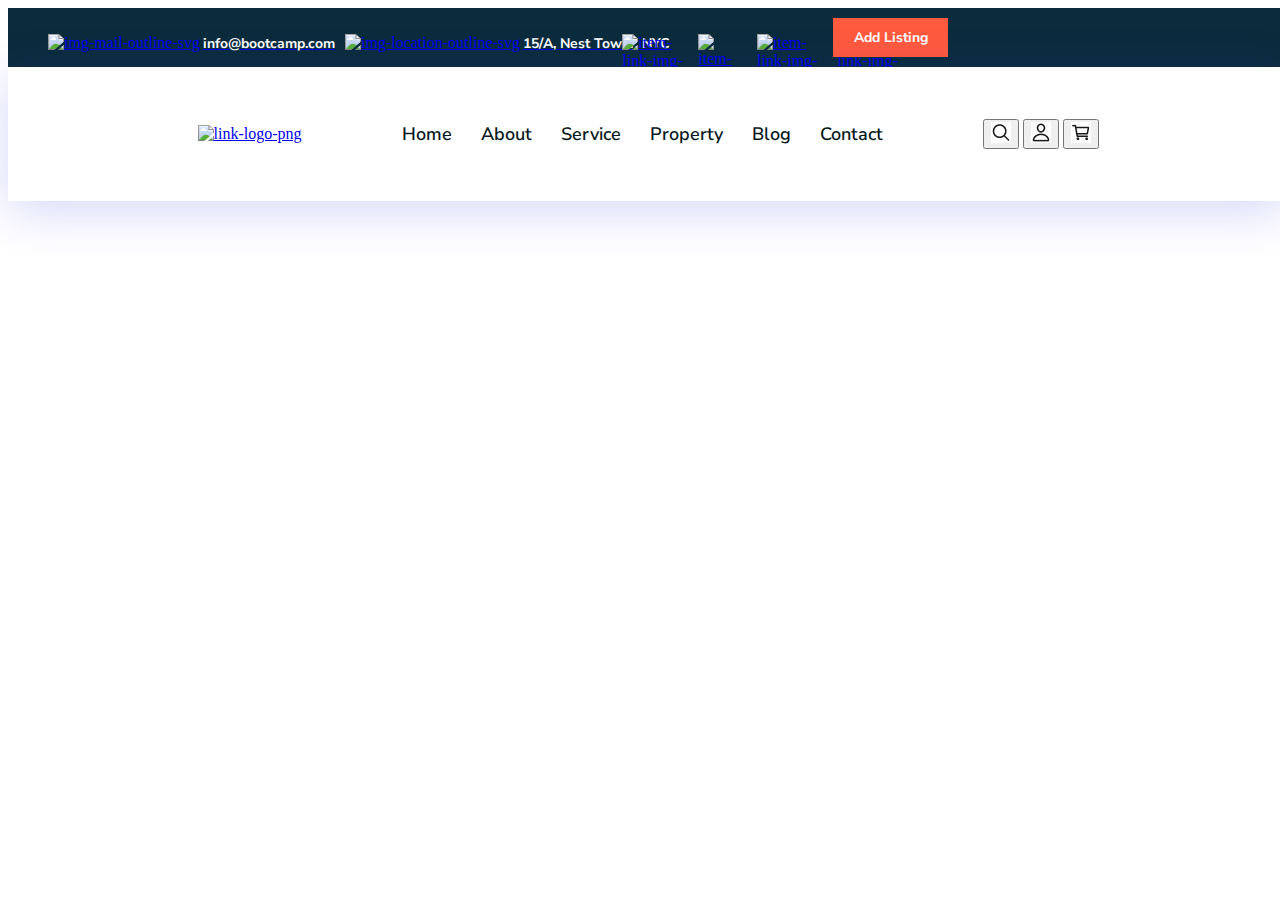
==== day 17/index.html @ aa04744b "day 17" ====
<!DOCTYPE html>
<html lang="en">
<head>
    <meta charset="UTF-8">
    <meta name="viewport" content="width=device-width, initial-scale=1.0">
    <title>Bootcamp - Find your dream house</title>
    <link rel="stylesheet" href="https://cdnjs.cloudflare.com/ajax/libs/normalize/8.0.1/normalize.min.css" integrity="sha512-NhSC1YmyruXifcj/KFRWoC561YpHpc5Jtzgvbuzx5VozKpWvQ+4nXhPdFgmx8xqexRcpAglTj9sIBWINXa8x5w==" crossorigin="anonymous" referrerpolicy="no-referrer" />
    <link rel="preconnect" href="https://fonts.googleapis.com">
    <link rel="preconnect" href="https://fonts.gstatic.com" crossorigin>
    <link href="https://fonts.googleapis.com/css2?family=Nunito+Sans&family=Poppins&display=swap" rel="stylesheet">
    <link rel="stylesheet" href="public/styles/styles.css">
</head>
<body>
    <header class="header">
        <!-- <div class="overlay" data-overlay></div> -->
        <div class="header-top">
            <div class="container">
                <ul class="header-top-list">
                    <li>
                        <a href="mailto:info@bootcamp.com" class="header-top-link">
                            <img src="/public/images/header/img-mail-outline-svg.jpg" alt="img-mail-outline-svg">
                            <span>info@bootcamp.com</span>
                        </a>
                    </li>
                    <li>
                        <a href="#" class="header-top-link">
                            <img src="/public/images/header/img-location-outline-svg.jpg" alt="img-location-outline-svg">
                            <address>15/A, Nest Tower, NYC</address>
                        </a>
                    </li>
                </ul>
                <div class="wrapper">
                    <ul class="header-top-social-list">
                        <li><a href="#"><img src="/public/images/item-link-img-logo-facebook-svg.jpg" alt="item-link-img-logo-facebook-svg"></a></li>
                        <li><a href="#"><img src="/public/images/item-link-img-logo-twitter-svg.jpg" alt="item-link-img-logo-twitter-svg"></a></li>
                        <li><a href="#"><img src="/public/images/header/item-link-img-logo-instagram-svg.jpg" alt="item-link-img-logo-instagram-svg"></a></li>
                        <li><a href="#"><img src="/public/images/header/item-link-img-logo-pinterest-svg.jpg" alt="item-link-img-logo-pinterest-svg"></a></li>
                    </ul>
                    <button class="header-top-btn">Add Listing</button>
                </div>
            </div>
            
        </div>

        <div class="header-bottom">
            <div class="container">
              <a href="#" class="logo">
                <img src="/public/images/header/link-logo-png.png" alt="link-logo-png">
              </a>

              <nav class="navbar" data-navbar="">
      
                <!-- <div class="navbar-top">
      
                  <a href="#" class="logo">
                    <img src="./assets/images/logo.png" alt="Bootcamp logo">
                  </a>
      
                  <button class="nav-close-btn" data-nav-close-btn="" aria-label="Close Menu">
                    <ion-icon name="close-outline" role="img" class="md hydrated" aria-label="close outline"></ion-icon>
                  </button>
      
                </div> -->
      
                <div class="navbar-bottom">
                  <ul class="navbar-list">
      
                    <li>
                      <a href="#home" class="navbar-link" data-nav-link="">Home</a>
                    </li>
      
                    <li>
                      <a href="#about" class="navbar-link" data-nav-link="">About</a>
                    </li>
      
                    <li>
                      <a href="#service" class="navbar-link" data-nav-link="">Service</a>
                    </li>
      
                    <li>
                      <a href="#property" class="navbar-link" data-nav-link="">Property</a>
                    </li>
      
                    <li>
                      <a href="#blog" class="navbar-link" data-nav-link="">Blog</a>
                    </li>
      
                    <li>
                      <a href="#contact" class="navbar-link" data-nav-link="">Contact</a>
                    </li>
      
                  </ul>
                </div>
      
              </nav>
      
              <div class="header-bottom-actions">
      
                <button class="header-bottom-actions-btn" aria-label="Search">
                  <img src="public/images/header/img-search-outline-svg.jpg" alt="img-search-outline-svg">
                  <!-- <span>Search</span> -->
                </button>
      
                <button class="header-bottom-actions-btn" aria-label="Profile">
                  <img src="public/images/header/img-person-outline-svg.jpg" alt="img-person-outline-svg">
                  <!-- <span>Profile</span> -->
                </button>
      
                <button class="header-bottom-actions-btn" aria-label="Cart">
                    <img src="public/images/header/img-cart-outline-svg.jpg" alt="img-cart-outline-svg">
                    <!-- <span>Cart</span> -->
                </button>
      
                <!-- <button class="header-bottom-actions-btn" data-nav-open-btn="" aria-label="Open Menu">
                  <span>Menu</span>
                </button> -->
      
              </div>
            </div>
          </div>
    </header>
</body>
</html>
---- day 17/public/styles/styles.css ----
/* ---------------- Header ---------------- */
body {
  width: 100vw;
}

.header {
  display: flex;
  flex-direction: column;
  padding-bottom: 114px;
}

.header-top {
  background: #0B2C3C;
  display: flex;
  height: 49px;
  width: 100%;
  padding: 5px 0px;
  align-items: center;
}
.header-top .container {
  height: 39px;
  display: flex;
}

.header-top-list {
  display: flex;
  list-style: none;
  gap: 10px;
}
.header-top-list .header-top-link {
  display: flex;
  gap: 3px;
}
.header-top-list .header-top-link .img {
  width: 15px;
  height: 15px;
}
.header-top-list .header-top-link span, .header-top-list .header-top-link address {
  display: block;
  width: -moz-fit-content;
  width: fit-content;
  height: 19px;
  font-family: "Nunito Sans";
  font-style: normal;
  line-height: normal;
  font-size: 14px;
  color: #FFF;
  font-weight: 700;
}

.wrapper {
  display: flex;
  gap: 23px;
}
.wrapper .header-top-social-list {
  display: flex;
  list-style: none;
  width: 100px;
  height: 16px;
  justify-content: center;
  align-items: flex-start;
  gap: 12px;
}
.wrapper button {
  display: flex;
  width: 114.72px;
  height: 39px;
  padding: 10px 19px 10px 20px;
  justify-content: center;
  align-items: center;
  background: #FF5A3D;
  border: none;
  font-family: "Nunito Sans";
  font-style: normal;
  line-height: normal;
  font-size: 14px;
  color: #FFF;
  font-weight: 700;
}

.header-bottom {
  display: flex;
  height: 94px;
  padding: 20px 0px;
  justify-content: center;
  align-items: center;
  background: #FFF;
  box-shadow: 0px 10px 50px 0px rgba(46, 54, 220, 0.2);
}

.header-bottom .container {
  display: flex;
  align-items: center;
  width: -moz-fit-content;
  width: fit-content;
}
.header-bottom .container .logo {
  margin-right: 100px;
}
.header-bottom .container .navbar-list {
  display: flex;
  flex-direction: row;
  list-style: none;
  display: flex;
  height: 54px;
  padding: 15px 0px;
  justify-content: center;
  align-items: center;
  gap: 29px;
}
.header-bottom .container .navbar-list .navbar-link {
  text-decoration: none;
  display: flex;
  height: 24px;
  flex-direction: column;
  justify-content: center;
  color: #071A1D;
  font-family: "Nunito Sans";
  font-style: normal;
  line-height: normal;
  font-size: 18px;
  font-weight: 600;
  text-transform: capitalize;
}
.header-bottom .container .header-bottom-actions {
  margin-left: 100px;
}

/* ---------------- About Us ---------------- */
/* ---------------- Our Main Focus ---------------- */
/* ---------------- Featured Listings ---------------- */
/* ---------------- Building Aminities ---------------- */
/* ---------------- Leatest New Feeds ---------------- */
/* ---------------- Footer ---------------- *//*# sourceMappingURL=styles.css.map */
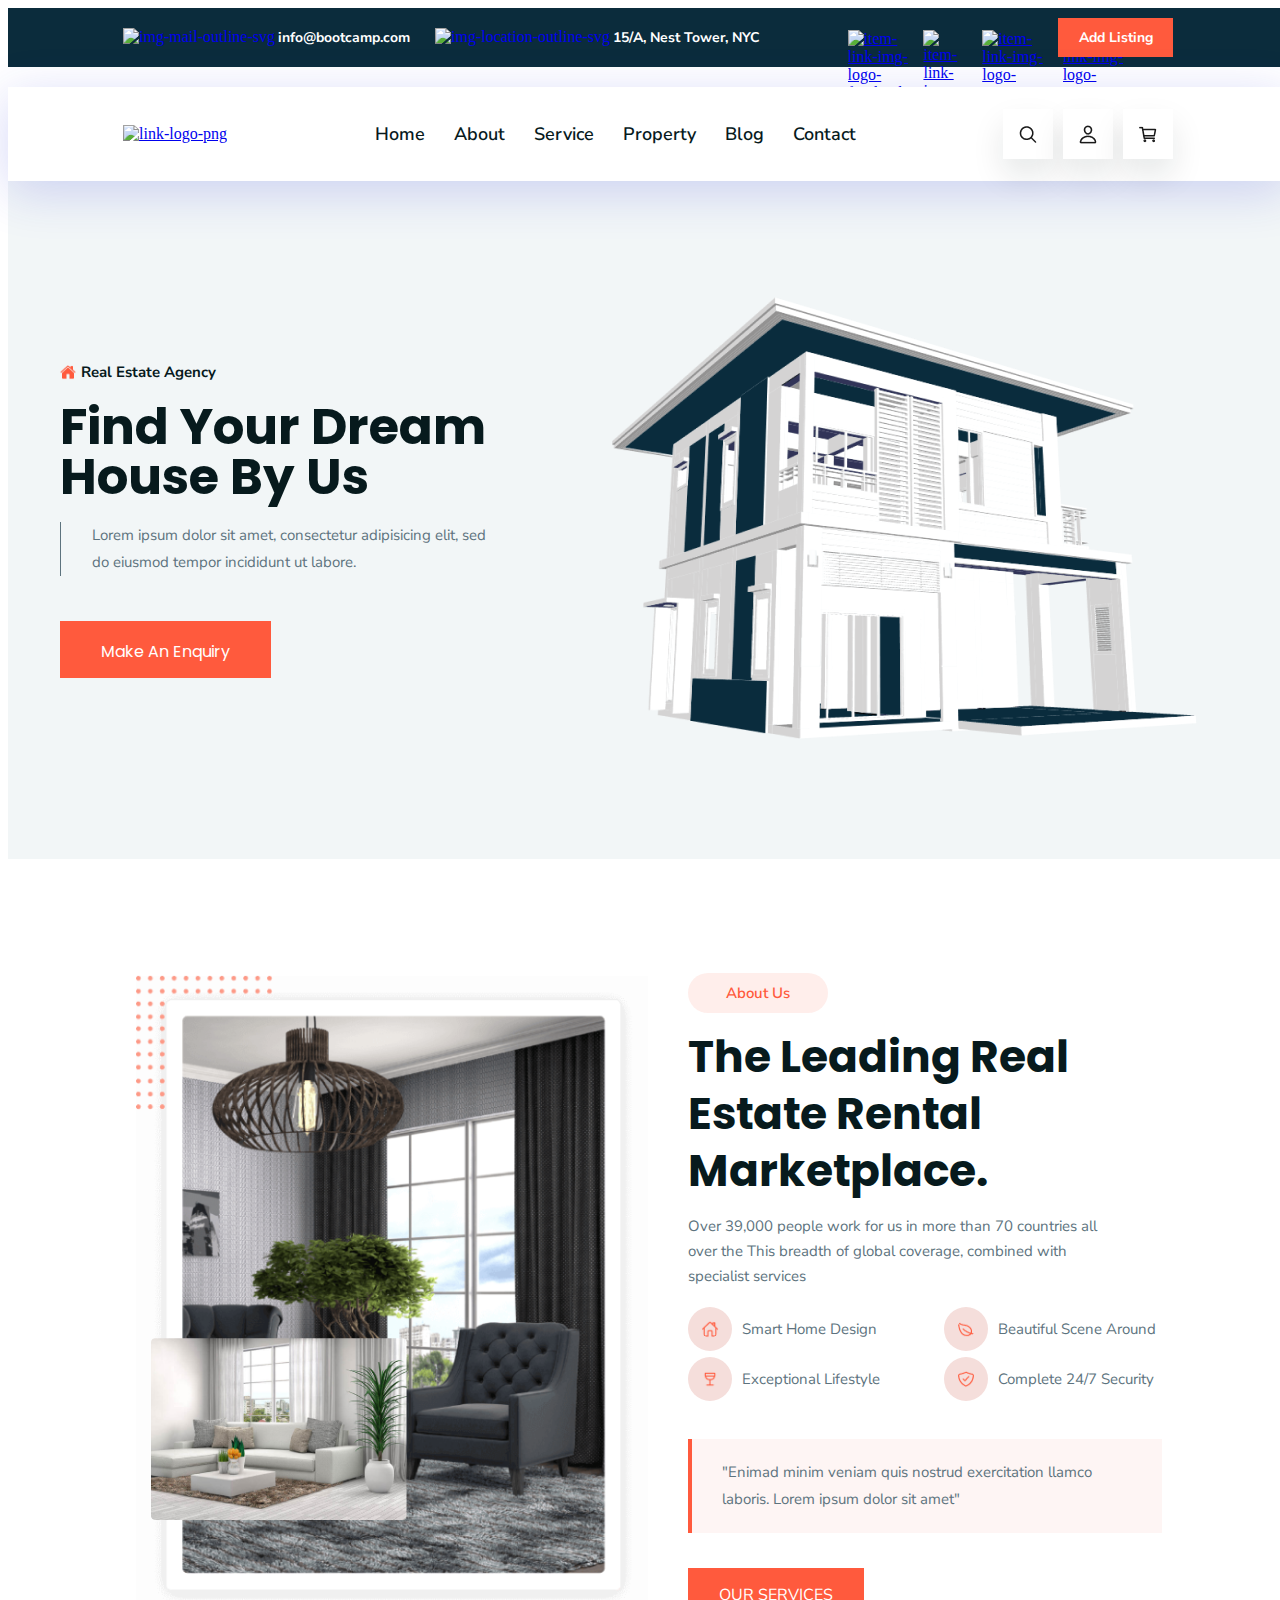
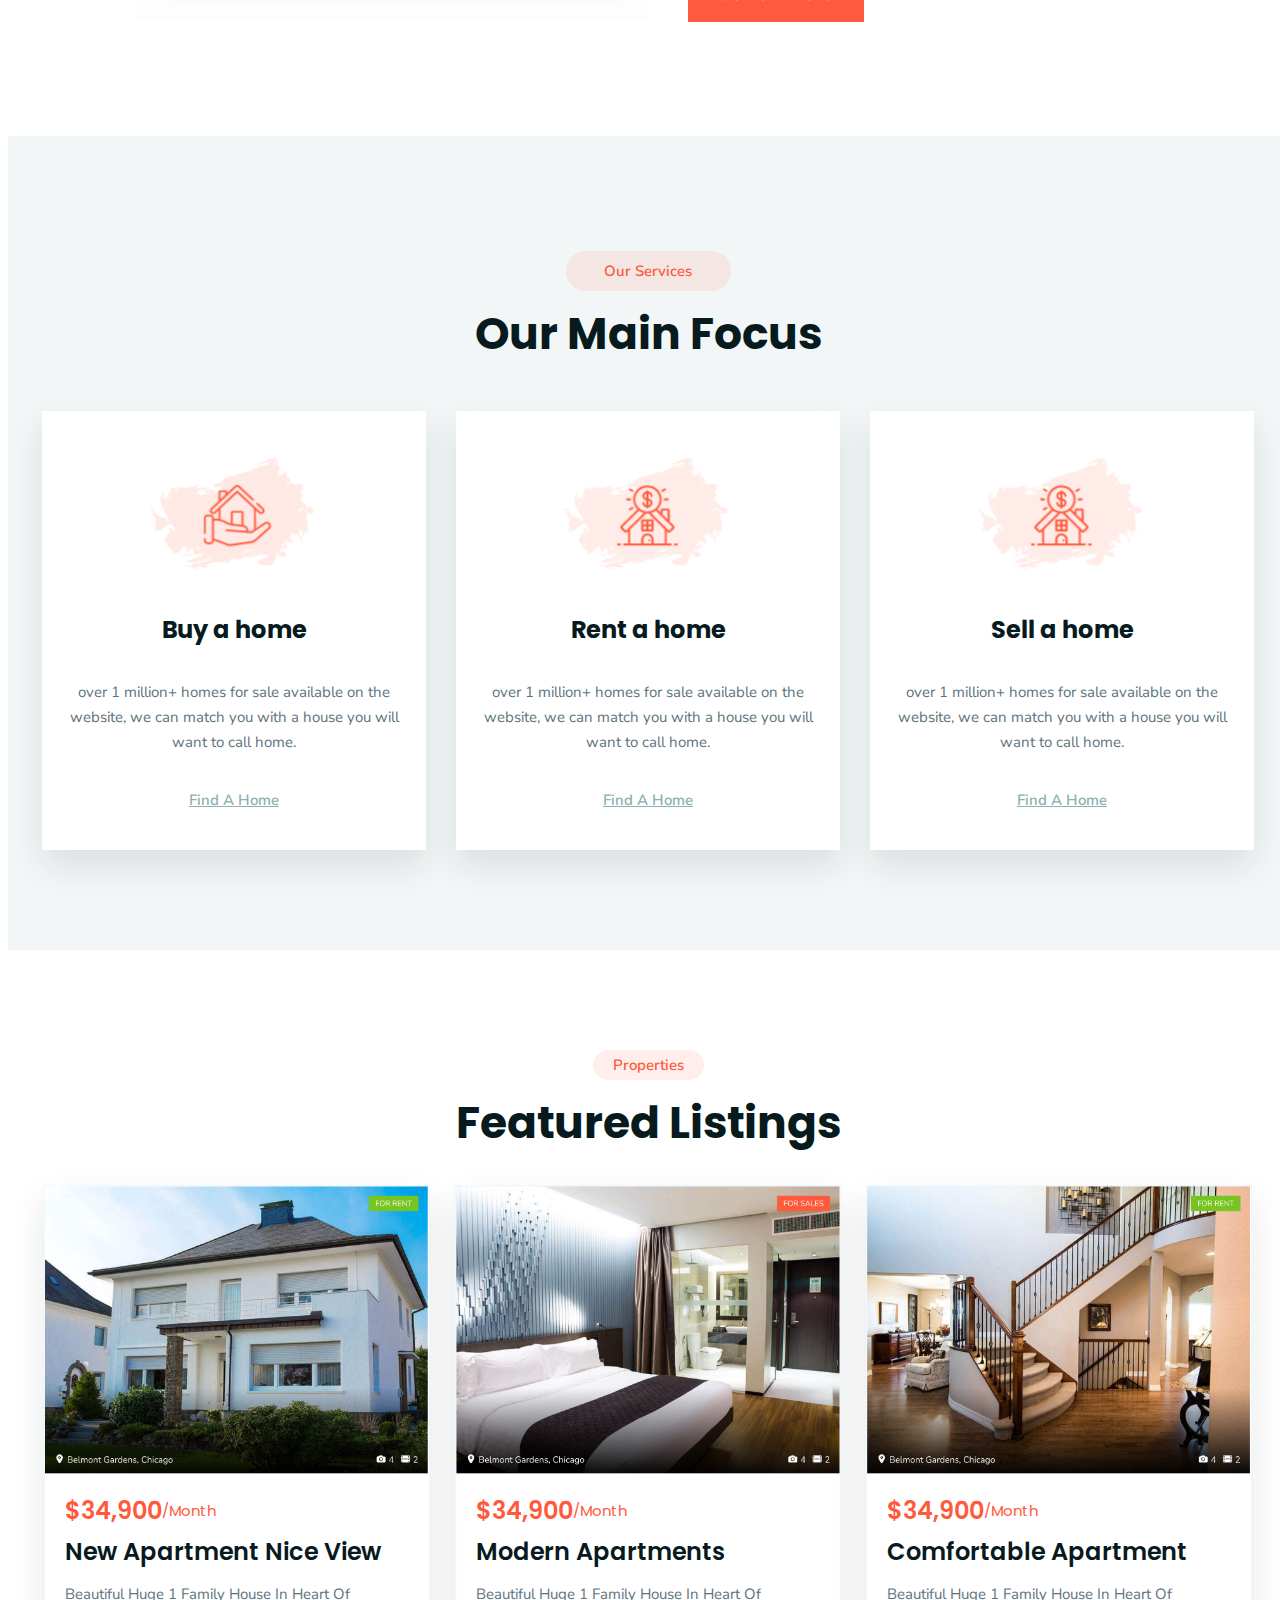
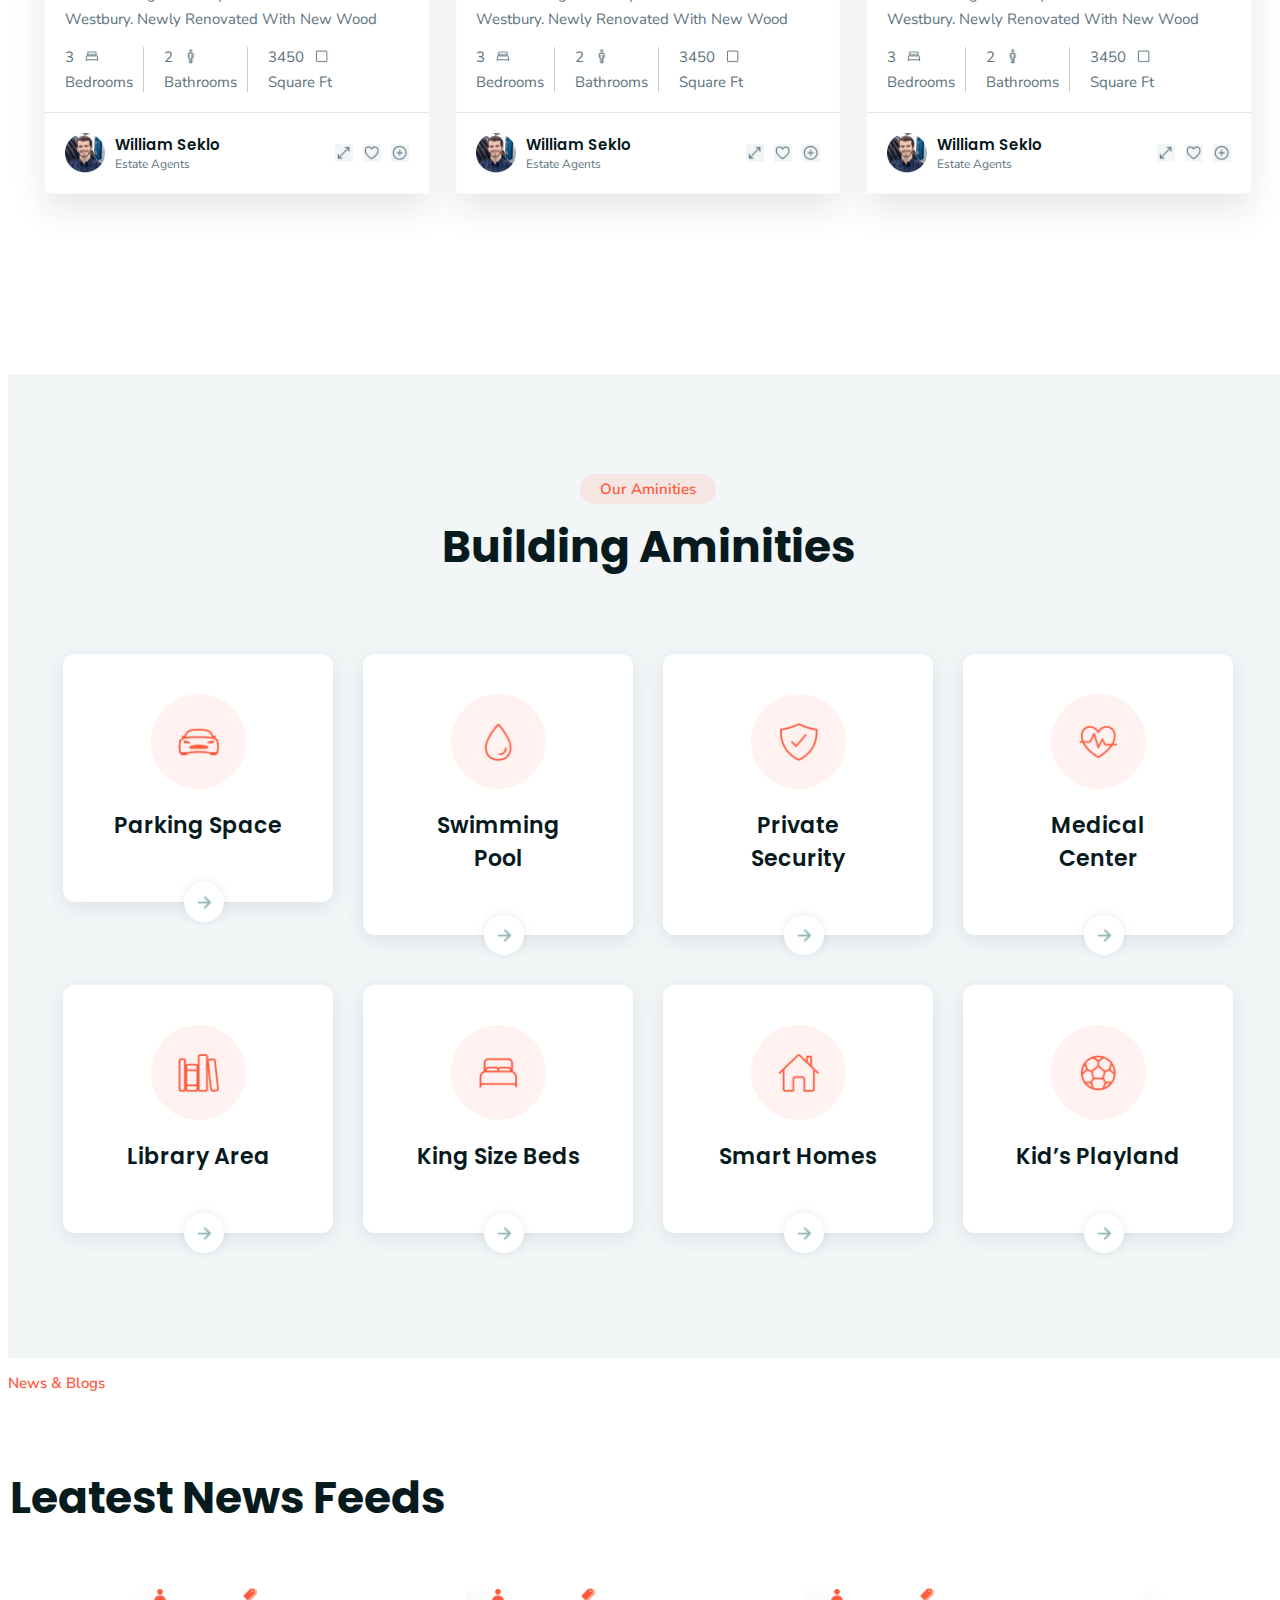
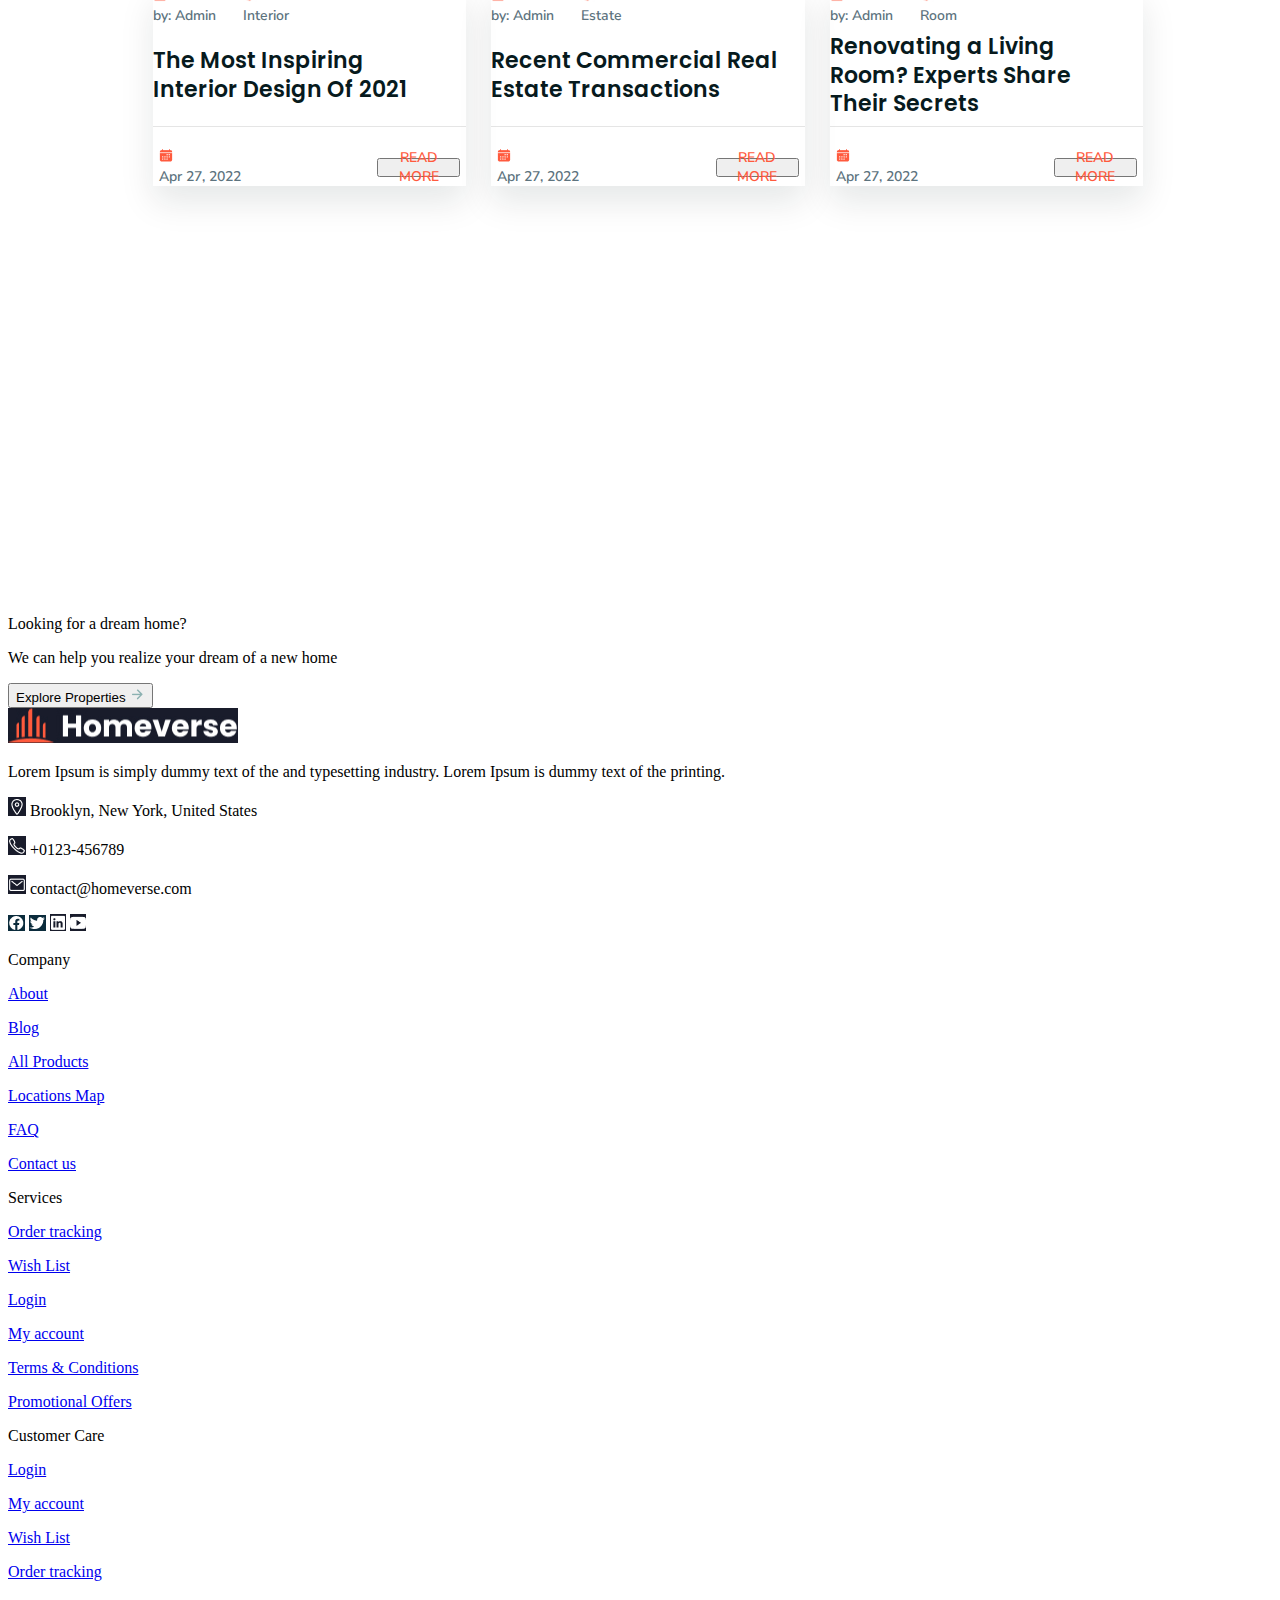
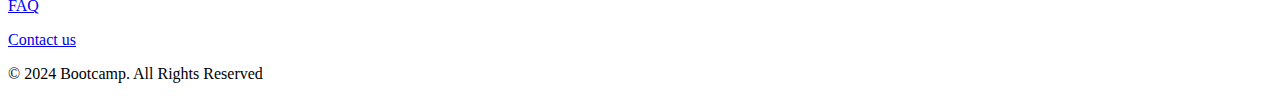
==== commit 612d4e97: "amenities - end" ====
--- a/day 17/index.html
+++ b/day 17/index.html
@@ -3,39 +3,40 @@
 <head>
     <meta charset="UTF-8">
     <meta name="viewport" content="width=device-width, initial-scale=1.0">
-    <title>Bootcamp - Find your dream house</title>
+    <title>SASS4 Real Estate v1.0</title>
     <link rel="stylesheet" href="https://cdnjs.cloudflare.com/ajax/libs/normalize/8.0.1/normalize.min.css" integrity="sha512-NhSC1YmyruXifcj/KFRWoC561YpHpc5Jtzgvbuzx5VozKpWvQ+4nXhPdFgmx8xqexRcpAglTj9sIBWINXa8x5w==" crossorigin="anonymous" referrerpolicy="no-referrer" />
     <link rel="preconnect" href="https://fonts.googleapis.com">
     <link rel="preconnect" href="https://fonts.gstatic.com" crossorigin>
     <link href="https://fonts.googleapis.com/css2?family=Nunito+Sans&family=Poppins&display=swap" rel="stylesheet">
     <link rel="stylesheet" href="public/styles/styles.css">
+    <link rel="stylesheet" href="public/styles/responsive.css"/>
 </head>
 <body>
     <header class="header">
-        <!-- <div class="overlay" data-overlay></div> -->
+        <div class="overlay" data-overlay></div>
         <div class="header-top">
             <div class="container">
-                <ul class="header-top-list">
-                    <li>
+                <div class="header-top-list">
+                    <div>
                         <a href="mailto:info@bootcamp.com" class="header-top-link">
                             <img src="/public/images/header/img-mail-outline-svg.jpg" alt="img-mail-outline-svg">
                             <span>info@bootcamp.com</span>
                         </a>
-                    </li>
-                    <li>
+                    </div>
+                    <div>
                         <a href="#" class="header-top-link">
                             <img src="/public/images/header/img-location-outline-svg.jpg" alt="img-location-outline-svg">
                             <address>15/A, Nest Tower, NYC</address>
                         </a>
-                    </li>
-                </ul>
+                    </div>
+                </div>
                 <div class="wrapper">
-                    <ul class="header-top-social-list">
-                        <li><a href="#"><img src="/public/images/item-link-img-logo-facebook-svg.jpg" alt="item-link-img-logo-facebook-svg"></a></li>
-                        <li><a href="#"><img src="/public/images/item-link-img-logo-twitter-svg.jpg" alt="item-link-img-logo-twitter-svg"></a></li>
-                        <li><a href="#"><img src="/public/images/header/item-link-img-logo-instagram-svg.jpg" alt="item-link-img-logo-instagram-svg"></a></li>
-                        <li><a href="#"><img src="/public/images/header/item-link-img-logo-pinterest-svg.jpg" alt="item-link-img-logo-pinterest-svg"></a></li>
-                    </ul>
+                    <div class="header-top-social-list">
+                        <div><a href="#"><img src="/public/images/item-link-img-logo-facebook-svg.jpg" alt="item-link-img-logo-facebook-svg"></a></div>
+                        <div><a href="#"><img src="/public/images/item-link-img-logo-twitter-svg.jpg" alt="item-link-img-logo-twitter-svg"></a></div>
+                        <div><a href="#"><img src="/public/images/header/item-link-img-logo-instagram-svg.jpg" alt="item-link-img-logo-instagram-svg"></a></div>
+                        <div><a href="#"><img src="/public/images/header/item-link-img-logo-pinterest-svg.jpg" alt="item-link-img-logo-pinterest-svg"></a></div>
+                    </div>
                     <button class="header-top-btn">Add Listing</button>
                 </div>
             </div>
@@ -44,80 +45,564 @@
 
         <div class="header-bottom">
             <div class="container">
-              <a href="#" class="logo">
-                <img src="/public/images/header/link-logo-png.png" alt="link-logo-png">
-              </a>
-
-              <nav class="navbar" data-navbar="">
-      
-                <!-- <div class="navbar-top">
-      
-                  <a href="#" class="logo">
-                    <img src="./assets/images/logo.png" alt="Bootcamp logo">
-                  </a>
-      
-                  <button class="nav-close-btn" data-nav-close-btn="" aria-label="Close Menu">
-                    <ion-icon name="close-outline" role="img" class="md hydrated" aria-label="close outline"></ion-icon>
+                <a href="#" class="logo">
+                  <img src="/public/images/header/link-logo-png.png" alt="link-logo-png">
+                </a>
+
+                <nav class="navbar" data-navbar="">
+        
+                  <div class="navbar-top">
+        
+                    <a href="#" class="left-logo">
+                      <img src="public/images/header/link-logo-png.png" alt="Bootcamp logo">
+                    </a>
+        
+                    <button class="nav-close-btn" data-nav-close-btn="" aria-label="Close Menu">
+                      <img src="public/images/x-thin-svgrepo-com.png" alt="icon x" width="30px" height="30px">
+                    </button>
+        
+                  </div>
+        
+                  <div class="navbar-bottom">
+                    <div class="navbar-list">
+        
+                      <div>
+                        <a href="#home" class="navbar-link" data-nav-link="">Home</a>
+                      </div>
+        
+                      <div>
+                        <a href="#about" class="navbar-link" data-nav-link="">About</a>
+                      </div>
+        
+                      <div>
+                        <a href="#service" class="navbar-link" data-nav-link="">Service</a>
+                      </div>
+        
+                      <div>
+                        <a href="#property" class="navbar-link" data-nav-link="">Property</a>
+                      </div>
+        
+                      <div>
+                        <a href="#blog" class="navbar-link" data-nav-link="">Blog</a>
+                      </div>
+        
+                      <div>
+                        <a href="#contact" class="navbar-link" data-nav-link="">Contact</a>
+                      </div>
+        
+                    </div>
+                  </div>
+        
+                </nav>
+        
+                <div class="header-bottom-actions">
+        
+                  <button class="header-bottom-actions-btn" aria-label="Search">
+                    <img src="public/images/header/img-search-outline-svg.jpg" alt="img-search-outline-svg">
+                    <span>Search</span>
+                  </button>
+        
+                  <button class="header-bottom-actions-btn" aria-label="Profile">
+                    <img src="public/images/header/img-person-outline-svg.jpg" alt="img-person-outline-svg">
+                    <span>Profile</span>
+                  </button>
+        
+                  <button class="header-bottom-actions-btn" aria-label="Cart">
+                      <img src="public/images/header/img-cart-outline-svg.jpg" alt="img-cart-outline-svg">
+                      <span>Cart</span>
+                  </button>
+        
+                  <button class="header-bottom-actions-btn" id="menu-icon" data-nav-open-btn="" aria-label="Open Menu">
+                    <img src="public/images/header/image.png" width="30px" height="30px" alt="menu icon">
+                    <span>Menu</span>
                   </button>
       
-                </div> -->
-      
-                <div class="navbar-bottom">
-                  <ul class="navbar-list">
-      
-                    <li>
-                      <a href="#home" class="navbar-link" data-nav-link="">Home</a>
-                    </li>
-      
-                    <li>
-                      <a href="#about" class="navbar-link" data-nav-link="">About</a>
-                    </li>
-      
-                    <li>
-                      <a href="#service" class="navbar-link" data-nav-link="">Service</a>
-                    </li>
-      
-                    <li>
-                      <a href="#property" class="navbar-link" data-nav-link="">Property</a>
-                    </li>
-      
-                    <li>
-                      <a href="#blog" class="navbar-link" data-nav-link="">Blog</a>
-                    </li>
-      
-                    <li>
-                      <a href="#contact" class="navbar-link" data-nav-link="">Contact</a>
-                    </li>
-      
-                  </ul>
-                </div>
-      
-              </nav>
-      
-              <div class="header-bottom-actions">
-      
-                <button class="header-bottom-actions-btn" aria-label="Search">
-                  <img src="public/images/header/img-search-outline-svg.jpg" alt="img-search-outline-svg">
-                  <!-- <span>Search</span> -->
-                </button>
-      
-                <button class="header-bottom-actions-btn" aria-label="Profile">
-                  <img src="public/images/header/img-person-outline-svg.jpg" alt="img-person-outline-svg">
-                  <!-- <span>Profile</span> -->
-                </button>
-      
-                <button class="header-bottom-actions-btn" aria-label="Cart">
-                    <img src="public/images/header/img-cart-outline-svg.jpg" alt="img-cart-outline-svg">
-                    <!-- <span>Cart</span> -->
-                </button>
-      
-                <!-- <button class="header-bottom-actions-btn" data-nav-open-btn="" aria-label="Open Menu">
-                  <span>Menu</span>
-                </button> -->
-      
               </div>
             </div>
           </div>
     </header>
+
+    <!-- *************** home - real estate agency **************** -->
+    <section id="home">
+      <div class="container">
+        <div class="home-content">
+          <p class="subtitle">
+            <img src="public/images/header/img-home-svg.png" alt="img-home-svg">
+            <span>Real Estate Agency</span>
+          </p>
+          <p class="home-title">Find Your Dream House By Us</p>
+          <p class="hero-text">
+            Lorem ipsum dolor sit amet, consectetur adipisicing elit, sed do eiusmod tempor incididunt ut labore.
+          </p>
+          <button class="btn">Make An Enquiry</button>
+        </div>
+        <figure class="home-banner">
+          <img src="public/images/header/figure-hero-banner-png.png" alt="figure-hero-banner-png">
+        </figure>
+      </div>
+    </section>
+
+    <!-- *************** about us **************** -->
+    <section id="about-us">
+      <div class="container">
+        <figure class="about-banner">
+          <img src="public/images/aboutUs/about-banner-1-png.png" alt="about-banner-1">
+          <img src="public/images/aboutUs/about-banner-2-jpg.png" alt="about-banner-2">
+        </figure>
+        <div class="about-content">
+          <p class="about-subtitle">About Us</p>
+          <p class="about-title">The Leading Real Estate
+            Rental Marketplace.</p>
+          <p class="about-text">Over 39,000 people work for us in more than 70 countries all over the
+            This breadth of global coverage, combined with specialist services</p>
+          <ul class="about-list">
+            <li class="about-item">
+              <img src="public/images/aboutUs/img-home-outline-svg.png" alt="home-outline">
+              <p class="about-item-text">Smart Home Design</p>
+            </li>
+            <li class="about-item">
+              <img src="public/images/aboutUs/img-leaf-outline-svg.png" alt="leaf-outline">
+              <p class="about-item-text">Beautiful Scene Around</p>
+            </li>
+            <li class="about-item">
+              <img src="public/images/aboutUs/img-wine-outline-svg.png" alt="wine-outline">
+              <p class="about-item-text">Exceptional Lifestyle</p>
+            </li>
+            <li class="about-item">
+              <img src="public/images/aboutUs/img-shield-checkmark-outline-svg.png" alt="sheild-checkmark-outline">
+              <p class="about-item-text">Complete 24/7 Security</p>
+            </li>
+          </ul>
+          <p class="callout">"Enimad minim veniam quis nostrud exercitation llamco laboris. Lorem
+            ipsum dolor sit amet"</p>
+          <button>Our Services</button>
+        </div>
+      </div>
+    </section>
+
+    <!-- *************** our main focus **************** -->
+    <section id="services">
+      <div class="container">
+        <p class="service-subtitle">Our Services</p>
+        <p class="service-title">Our Main Focus</p>
+        <div class="service-content">
+          <div class="service-item">
+            <div class="card-icon">
+              <img src="public/images/outMainFocus/service-1-png.png" alt="service-1">
+            </div>
+            <a href="#" class="service-item-title">
+              <!-- <p class="service-item-title"> -->
+                Buy a home
+              <!-- </p> -->
+            </a>
+            <p class="service-item-text">over 1 million+ homes for sale available on
+              the website, we can match you with a house
+              you will want to call home.</p>
+            <a href="#" class="service-item-link">Find A Home</a>
+          </div>
+
+          <div class="service-item">
+            <div class="card-icon">
+              <img src="public/images/outMainFocus/service-2-png.png" alt="service-1">
+            </div>
+            <a href="#" class="service-item-title">
+              <!-- <p class="service-item-title"> -->
+                Rent a home
+              <!-- </p> -->
+            </a>
+            <p class="service-item-text">over 1 million+ homes for sale available on
+              the website, we can match you with a house
+              you will want to call home.</p>
+            <a href="#" class="service-item-link">Find A Home</a>
+          </div>
+
+          <div class="service-item">
+            <div class="card-icon">
+              <img src="public/images/outMainFocus/service-2-png.png" alt="service-1">
+            </div>
+            <a href="#" class="service-item-title">
+              <!-- <p class="service-item-title"> -->
+                Sell a home
+              <!-- </p> -->
+            </a>
+            <p class="service-item-text">over 1 million+ homes for sale available on
+              the website, we can match you with a house
+              you will want to call home.</p>
+            <a href="#" class="service-item-link">Find A Home</a>
+          </div>
+        </div>
+      </div>
+    </section>
+
+    <!-- *************** featured listings **************** -->
+    <section id="features">
+      <div class="container">
+        <p class="feature-subtitle">Properties</p>
+        <p class="feature-title">Featured Listings</p>
+        <div class="feature-content">
+          <div class="feature-item">
+            <figure class="feature-item-image">
+              <a href="#"><img src="public/images/featureListing/link-property-1-jpg.png" alt=""></a>
+            </figure>
+            <div class="feature-item-detail">
+              <p class="feature-detail-price">$34,900<sub>/Month</sub></p>
+              <a href="#" class="feature-detail-title">New Apartment Nice View</a>
+              <p class="feature-detail-text">Beautiful Huge 1 Family House In Heart Of Westbury. 
+                Newly Renovated With New Wood</p>
+              <div class="feature-amenities-list">
+                <div class="feature-amenities-item">
+                  <p>3<img src="public/images/featureListing/img-bed-outline-svg.jpg" alt="img-bed-outline"></p>
+                  <p>Bedrooms</p>
+                </div>
+                <div class="feature-amenities-item">
+                  <p>2<img src="public/images/featureListing/img-man-outline-svg.jpg" alt="img-man-outline"></p>
+                  <p>Bathrooms</p>
+                </div>
+                <div class="feature-amenities-item">
+                  <p>3450<img src="public/images/featureListing/img-square-outline-svg.jpg" alt="img-square-outline"></p>
+                  <p>Square Ft</p>
+                </div>
+              </div>
+            </div>
+            <div class="feature-item-author">
+              <div class="feature-author-profile">
+                <img src="public/images/featureListing/author-jpg.jpg" alt="author">
+                <div class="feature-author-info">
+                  <a href="#">William Seklo</a>
+                  <p>Estate Agents</p>
+                </div>
+              </div>
+              <div class="feature-item-icons">
+                <img src="public/images/featureListing/img-resize-outline-svg.jpg" alt="resize-outline">
+                <img src="public/images/featureListing/img-heart-outline-svg.jpg" alt="heart-outline">
+                <img src="public/images/featureListing/img-add-circle-outline-svg.jpg" alt="add-circle-outline">
+              </div>
+            </div>
+          </div>
+
+          <div class="feature-item">
+            <figure class="feature-item-image">
+              <a href="#"><img src="public/images/featureListing/link-property-2-jpg.jpg" alt=""></a>
+            </figure>
+            <div class="feature-item-detail">
+              <p class="feature-detail-price">$34,900<sub>/Month</sub></p>
+              <a href="#" class="feature-detail-title">Modern Apartments</a>
+              <p class="feature-detail-text">Beautiful Huge 1 Family House In Heart Of Westbury. Newly Renovated With
+                New Wood</p>
+              <div class="feature-amenities-list">
+                <div class="feature-amenities-item">
+                  <p>3<img src="public/images/featureListing/img-bed-outline-svg.jpg" alt="img-bed-outline"></p>
+                  <p>Bedrooms</p>
+                </div>
+                <div class="feature-amenities-item">
+                  <p>2<img src="public/images/featureListing/img-man-outline-svg.jpg" alt="img-man-outline"></p>
+                  <p>Bathrooms</p>
+                </div>
+                <div class="feature-amenities-item">
+                  <p>3450<img src="public/images/featureListing/img-square-outline-svg.jpg" alt="img-square-outline"></p>
+                  <p>Square Ft</p>
+                </div>
+              </div>
+            </div>
+            <div class="feature-item-author">
+              <div class="feature-author-profile">
+                <img src="public/images/featureListing/author-jpg.jpg" alt="author">
+                <div class="feature-author-info">
+                  <a href="#">William Seklo</a>
+                  <p>Estate Agents</p>
+                </div>
+              </div>
+              <div class="feature-item-icons">
+                <img src="public/images/featureListing/img-resize-outline-svg.jpg" alt="resize-outline">
+                <img src="public/images/featureListing/img-heart-outline-svg.jpg" alt="heart-outline">
+                <img src="public/images/featureListing/img-add-circle-outline-svg.jpg" alt="add-circle-outline">
+              </div>
+            </div>
+          </div>
+
+          <div class="feature-item">
+            <figure class="feature-item-image">
+              <a href="#"><img src="public/images/featureListing/link-property-3-jpg.jpg" alt=""></a>
+            </figure>
+            <div class="feature-item-detail">
+              <p class="feature-detail-price">$34,900<sub>/Month</sub></p>
+              <a href="#" class="feature-detail-title">Comfortable Apartment</a>
+              <p class="feature-detail-text">Beautiful Huge 1 Family House In Heart Of Westbury. Newly Renovated With
+                New Wood</p>
+              <div class="feature-amenities-list">
+                <div class="feature-amenities-item">
+                  <p>3<img src="public/images/featureListing/img-bed-outline-svg.jpg" alt="img-bed-outline"></p>
+                  <p>Bedrooms</p>
+                </div>
+                <div class="feature-amenities-item">
+                  <p>2<img src="public/images/featureListing/img-man-outline-svg.jpg" alt="img-man-outline"></p>
+                  <p>Bathrooms</p>
+                </div>
+                <div class="feature-amenities-item">
+                  <p>3450<img src="public/images/featureListing/img-square-outline-svg.jpg" alt="img-square-outline"></p>
+                  <p>Square Ft</p>
+                </div>
+              </div>
+            </div>
+            <div class="feature-item-author">
+              <div class="feature-author-profile">
+                <img src="public/images/featureListing/author-jpg.jpg" alt="author">
+                <div class="feature-author-info">
+                  <a href="#">William Seklo</a>
+                  <p>Estate Agents</p>
+                </div>
+              </div>
+              <div class="feature-item-icons">
+                <img src="public/images/featureListing/img-resize-outline-svg.jpg" alt="resize-outline">
+                <img src="public/images/featureListing/img-heart-outline-svg.jpg" alt="heart-outline">
+                <img src="public/images/featureListing/img-add-circle-outline-svg.jpg" alt="add-circle-outline">
+              </div>
+            </div>
+          </div>
+        </div>
+      </div>
+    </section>
+
+    <!-- *************** building amenities **************** -->
+    <section id="amenities">
+      <div class="container">
+        <p class="amenity-subtitle">Our Aminities</p>
+        <p class="amenity-title">Building Aminities</p>
+        <div class="amenity-content">
+          <a href="#" class="amenity-item">
+            <div class="amenity-card-icon">
+              <img src="public/images/buildingAmenities/img-car-sport-outline-svg.jpg" alt="car-sport-outline">
+            </div>
+            <p>Parking Space</p>
+            <div class="amenity-card-btn">
+              <img src="public/images/img-arrow-forward-outline-svg.png" alt="arrow-forward-outline">
+            </div>
+          </a>
+
+          <a href="#" class="amenity-item">
+            <div class="amenity-card-icon">
+              <img src="public/images/buildingAmenities/img-water-outline-svg.jpg" alt="car-sport-outline">
+            </div>
+            <p>Swimming Pool</p>
+            <div class="amenity-card-btn">
+              <img src="public/images/img-arrow-forward-outline-svg.png" alt="arrow-forward-outline">
+            </div>
+          </a>
+
+          <a href="#" class="amenity-item">
+            <div class="amenity-card-icon">
+              <img src="public/images/buildingAmenities/img-shield-checkmark-outline-svg.jpg" alt="car-sport-outline">
+            </div>
+            <p>Private Security</p>
+            <div class="amenity-card-btn">
+              <img src="public/images/img-arrow-forward-outline-svg.png" alt="arrow-forward-outline">
+            </div>
+          </a>
+
+          <a href="#" class="amenity-item">
+            <div class="amenity-card-icon">
+              <img src="public/images/buildingAmenities/img-fitness-outline-svg.jpg" alt="car-sport-outline">
+            </div>
+            <p>Medical Center</p>
+            <div class="amenity-card-btn">
+              <img src="public/images/img-arrow-forward-outline-svg.png" alt="arrow-forward-outline">
+            </div>
+          </a>
+
+          <a href="#" class="amenity-item">
+            <div class="amenity-card-icon">
+              <img src="public/images/buildingAmenities/img-library-outline-svg.jpg" alt="car-sport-outline">
+            </div>
+            <p>Library Area</p>
+            <div class="amenity-card-btn">
+              <img src="public/images/img-arrow-forward-outline-svg.png" alt="arrow-forward-outline">
+            </div>
+          </a>
+
+          <a href="#" class="amenity-item">
+            <div class="amenity-card-icon">
+              <img src="public/images/buildingAmenities/img-bed-outline-svg.jpg" alt="car-sport-outline">
+            </div>
+            <p>King Size Beds</p>
+            <div class="amenity-card-btn">
+              <img src="public/images/img-arrow-forward-outline-svg.png" alt="arrow-forward-outline">
+            </div>
+          </a>
+
+          <a href="#" class="amenity-item">
+            <div class="amenity-card-icon">
+              <img src="public/images/buildingAmenities/img-home-outline-svg.jpg" alt="car-sport-outline">
+            </div>
+            <p>Smart Homes</p>
+            <div class="amenity-card-btn">
+              <img src="public/images/img-arrow-forward-outline-svg.png" alt="arrow-forward-outline">
+            </div>
+          </a>
+
+          <a href="#" class="amenity-item">
+            <div class="amenity-card-icon">
+              <img src="public/images/buildingAmenities/img-football-outline-svg.jpg" alt="car-sport-outline">
+            </div>
+            <p>Kid’s Playland</p>
+            <div class="amenity-card-btn">
+              <img src="public/images/img-arrow-forward-outline-svg.png" alt="arrow-forward-outline">
+            </div>
+          </a>
+        </div>
+      </div>
+    </section>
+
+    <!-- *************** new feeds **************** -->
+    <section id="new-feeds">
+      <div class="container">
+        <p class="feeds-subtitle">News & Blogs</p>
+        <p class="feeds-title">Leatest News Feeds</p>
+        <div class="feeds-content">
+          <div class="feeds-item">
+            <div class="feeds-image"></div>
+            <div class="feeds-by">
+              <div>
+                <img src="public/images/newFeeds/img-person-svg.jpg" alt="person">
+                <span>by: Admin</span>
+              </div>
+              <div>
+                <img src="public/images/newFeeds/img-pricetags-svg.jpg" alt="pricetags">
+                <span>Interior</span>
+              </div>
+            </div>
+            <p>The Most Inspiring Interior
+              Design Of 2021</p>
+            <div class="feeds-readmore">
+              <div class="feeds-calendar">
+                <img src="public/images/newFeeds/img-calendar-svg.jpg" alt="calendar">
+                <span>Apr 27, 2022</span>
+              </div>
+              <button>Read More</button>
+            </div>
+          </div>
+
+          <div class="feeds-item">
+            <div class="feeds-image"></div>
+            <div class="feeds-by">
+              <div>
+                <img src="public/images/newFeeds/img-person-svg.jpg" alt="person">
+                <span>by: Admin</span>
+              </div>
+              <div>
+                <img src="public/images/newFeeds/img-pricetags-svg.jpg" alt="pricetags">
+                <span>Estate</span>
+              </div>
+            </div>
+            <p>Recent Commercial Real
+              Estate Transactions</p>
+            <div class="feeds-readmore">
+              <div class="feeds-calendar">
+                <img src="public/images/newFeeds/img-calendar-svg.jpg" alt="calendar">
+                <span>Apr 27, 2022</span>
+              </div>
+              <button>Read More</button>
+            </div>
+          </div>
+
+          <div class="feeds-item">
+            <div class="feeds-image"></div>
+            <div class="feeds-by">
+              <div>
+                <img src="public/images/newFeeds/img-person-svg.jpg" alt="person">
+                <span>by: Admin</span>
+              </div>
+              <div>
+                <img src="public/images/newFeeds/img-pricetags-svg.jpg" alt="pricetags">
+                <span>Room</span>
+              </div>
+            </div>
+            <p>Renovating a Living Room?
+              Experts Share Their Secrets</p>
+            <div class="feeds-readmore">
+              <div class="feeds-calendar">
+                <img src="public/images/newFeeds/img-calendar-svg.jpg" alt="calendar">
+                <span>Apr 27, 2022</span>
+              </div>
+              <button>Read More</button>
+            </div>
+          </div>
+        </div>
+      </div>
+    </section>
+
+    <!-- *************** footer **************** -->
+    <section class="cta">
+      <div class="cta-card">
+        <div class="cta-text">
+          <p>Looking for a dream home?</p>
+          <p>We can help you realize your dream of a new home</p>
+        </div>
+        <button>Explore Properties  <img src="public/images/img-arrow-forward-outline-svg.png"></button>
+      </div>
+    </section>
+    <footer class="footer">
+      <div class="container">
+        <div class="footer-brand">
+          <a href="#" class="logo">
+            <img src="public/images/footer/link-logo-light-png.jpg" alt="Bootcamp logo">
+          </a>
+          <p class="footer-brand-text">Lorem Ipsum is simply dummy text of the
+            and typesetting industry. Lorem Ipsum is
+            dummy text of the printing.</p>
+          <p class="footer-address">
+            <img src="public/images/footer/img-location-outline-svg.jpg" alt="">
+            Brooklyn, New York, United States
+          </p>
+          <p class="footer-call">
+            <img src="public/images/footer/img-call-outline-svg.jpg" alt="">
+            +0123-456789
+          </p>
+          <p class="footer-mail">
+            <img src="public/images/footer/img-mail-outline-svg.jpg" alt="">
+            contact@homeverse.com
+          </p>
+          <div class="footer-icons">
+            <img src="public/images/item-link-img-logo-facebook-svg.jpg" alt="">
+            <img src="public/images/item-link-img-logo-twitter-svg.jpg" alt="">
+            <img src="public/images/footer/item-link-img-logo-linkedin-svg.jpg" alt="">
+            <img src="public/images/footer/item-link-img-logo-youtube-svg.jpg" alt="">
+          </div>
+        </div>
+        <div class="footer-link-box">
+          <div class="footer-list">
+            <p class="footer-item-title">Company</p>
+            <a href="#"><p class="footer-item-link">About</p></a>
+            <a href="#"><p class="footer-item-link">Blog</p></a>
+            <a href="#"><p class="footer-item-link">All Products</p></a>
+            <a href="#"><p class="footer-item-link">Locations Map</p></a>
+            <a href="#"><p class="footer-item-link">FAQ</p></a>
+            <a href="#"><p class="footer-item-link">Contact us</p></a>
+          </div>
+
+          <div class="footer-list">
+            <p class="footer-item-title">Services</p>
+            <a href="#"><p class="footer-item-link">Order tracking</p></a>
+            <a href="#"><p class="footer-item-link">Wish List</p></a>
+            <a href="#"><p class="footer-item-link">Login</p></a>
+            <a href="#"><p class="footer-item-link">My account</p></a>
+            <a href="#"><p class="footer-item-link">Terms & Conditions</p></a>
+            <a href="#"><p class="footer-item-link">Promotional Offers</p></a>
+          </div>
+
+          <div class="footer-list">
+            <p class="footer-item-title">Customer Care</p>
+            <a href="#"><p class="footer-item-link">Login</p></a>
+            <a href="#"><p class="footer-item-link">My account</p></a>
+            <a href="#"><p class="footer-item-link">Wish List</p></a>
+            <a href="#"><p class="footer-item-link">Order tracking</p></a>
+            <a href="#"><p class="footer-item-link">FAQ</p></a>
+            <a href="#"><p class="footer-item-link">Contact us</p></a>
+          </div>
+        </div>
+      </div>
+      <div class="copyright">
+        <p>© 2024 Bootcamp. All Rights Reserved</p>
+      </div>
+    </footer>
 </body>
 </html>--- a/day 17/public/styles/styles.css
+++ b/day 17/public/styles/styles.css
@@ -6,7 +6,14 @@
 .header {
   display: flex;
   flex-direction: column;
-  padding-bottom: 114px;
+}
+.header .overlay {
+  width: 100%;
+  height: 100vh;
+  position: fixed;
+  inset: 0;
+  opacity: 0;
+  pointer-events: none;
 }
 
 .header-top {
@@ -14,22 +21,26 @@
   display: flex;
   height: 49px;
   width: 100%;
-  padding: 5px 0px;
+  padding: 5px 0;
   align-items: center;
 }
 .header-top .container {
   height: 39px;
   display: flex;
+  width: 100%;
+  justify-content: space-between;
+  margin: 0 115px;
 }
 
 .header-top-list {
   display: flex;
-  list-style: none;
-  gap: 10px;
+  gap: 25px;
+  align-items: center;
 }
 .header-top-list .header-top-link {
   display: flex;
   gap: 3px;
+  text-decoration: none;
 }
 .header-top-list .header-top-link .img {
   width: 15px;
@@ -44,17 +55,17 @@
   font-style: normal;
   line-height: normal;
   font-size: 14px;
+  font-weight: 700;
   color: #FFF;
-  font-weight: 700;
 }
 
 .wrapper {
   display: flex;
+  align-items: center;
   gap: 23px;
 }
 .wrapper .header-top-social-list {
   display: flex;
-  list-style: none;
   width: 100px;
   height: 16px;
   justify-content: center;
@@ -74,33 +85,45 @@
   font-style: normal;
   line-height: normal;
   font-size: 14px;
+  font-weight: 700;
   color: #FFF;
-  font-weight: 700;
 }
 
 .header-bottom {
   display: flex;
-  height: 94px;
-  padding: 20px 0px;
+  height: 54px;
+  padding: 20px 0;
   justify-content: center;
   align-items: center;
   background: #FFF;
   box-shadow: 0px 10px 50px 0px rgba(46, 54, 220, 0.2);
-}
-
+  margin-top: 20px;
+}
 .header-bottom .container {
   display: flex;
   align-items: center;
-  width: -moz-fit-content;
-  width: fit-content;
+  width: 100%;
+  justify-content: space-between;
+  margin: 0 115px;
 }
 .header-bottom .container .logo {
   margin-right: 100px;
 }
+.header-bottom .container .navbar-top {
+  display: none;
+}
+.header-bottom .container .navbar-top button {
+  width: 30px;
+  height: 30px;
+  display: flex;
+  align-items: center;
+  justify-content: center;
+  border: none;
+  background: white;
+}
 .header-bottom .container .navbar-list {
   display: flex;
   flex-direction: row;
-  list-style: none;
   display: flex;
   height: 54px;
   padding: 15px 0px;
@@ -121,14 +144,1049 @@
   font-size: 18px;
   font-weight: 600;
   text-transform: capitalize;
+  transition: color 0.3s ease;
+}
+.header-bottom .container .navbar-list .navbar-link:hover {
+  color: #FF5A3D;
 }
 .header-bottom .container .header-bottom-actions {
+  display: flex;
   margin-left: 100px;
+  gap: 10px;
+}
+.header-bottom .container .header-bottom-actions .header-bottom-actions-btn {
+  display: flex;
+  width: 50px;
+  height: 50px;
+  padding: 15px;
+  justify-content: center;
+  align-items: center;
+  background: #FFF;
+  box-shadow: 0px 16px 32px 0px rgba(7, 26, 29, 0.1);
+  border: none;
+}
+.header-bottom .container .header-bottom-actions .header-bottom-actions-btn#menu-icon {
+  display: none;
+}
+.header-bottom .container .header-bottom-actions .header-bottom-actions-btn span {
+  display: none;
+}
+.header-bottom .container .header-bottom-actions .header-bottom-actions-btn img {
+  color: #FF5A3D;
+}
+
+#home {
+  width: 100%;
+  background: #F2F6F7;
+}
+#home .container {
+  width: 100%;
+  padding: 100px 0;
+  display: flex;
+  justify-content: center;
+  align-items: center;
+}
+#home .container .home-content {
+  flex-basis: 40%;
+}
+#home .container .home-content .subtitle {
+  width: 80%;
+  display: flex;
+  align-items: center;
+  margin: 0;
+  gap: 5px;
+}
+#home .container .home-content .subtitle img {
+  width: 16px;
+  height: 16px;
+}
+#home .container .home-content .subtitle span {
+  display: flex;
+  height: 20px;
+  flex-direction: column;
+  justify-content: center;
+  flex-shrink: 0;
+  color: #071A1D;
+  font-family: "Nunito Sans";
+  font-style: normal;
+  line-height: normal;
+  font-size: 15px;
+  font-weight: 700;
+}
+#home .container .home-content .home-title {
+  width: 90%;
+  height: 100px;
+  justify-content: center;
+  color: #071A1D;
+  font-family: Poppins;
+  font-style: normal;
+  font-size: 50px;
+  line-height: 50px;
+  font-weight: 700;
+  margin: 20px 0;
+}
+#home .container .home-content .hero-text {
+  width: 80%;
+  color: #5D737E;
+  font-family: "Nunito Sans";
+  font-style: normal;
+  line-height: 27px;
+  font-size: 15px;
+  font-weight: 400;
+  padding-left: 31px;
+  border-left: 1px solid #5D737E;
+}
+#home .container .home-content .btn {
+  color: #FFF;
+  font-family: Poppins;
+  font-style: normal;
+  font-size: 16px;
+  line-height: normal;
+  font-weight: 400;
+  text-transform: capitalize;
+  border: 1px solid #FF5A3D;
+  height: 57px;
+  padding: 17px 40px 17px 40px;
+  margin-top: 30px;
+  background: linear-gradient(to left, #FF5A3D 50%, white 50%);
+  background-size: 200% 100%;
+  background-position: right top;
+  transition: all 1s ease;
+}
+#home .container .home-content .btn:hover {
+  background-position: left top;
+  color: black;
+  border-color: black;
+}
+#home .container .home-banner {
+  flex-basis: 30%;
 }
 
 /* ---------------- About Us ---------------- */
+/* ---------------- About Us ---------------- */
+#about-us {
+  padding: 100px 0;
+}
+#about-us .container {
+  display: flex;
+  align-items: center;
+  justify-content: center;
+}
+#about-us .container .about-banner {
+  display: flex;
+  position: relative;
+  flex-basis: 40%;
+}
+#about-us .container .about-banner img {
+  width: 100%;
+  max-width: -moz-max-content;
+  max-width: max-content;
+}
+#about-us .container .about-banner img:last-child {
+  position: absolute;
+  bottom: 100px;
+  left: 15px;
+  width: 50%;
+  border-radius: 4px;
+}
+#about-us .container .about-content {
+  display: flex;
+  flex-direction: column;
+  flex-basis: 40%;
+  gap: 15px;
+}
+#about-us .container .about-content .about-subtitle {
+  margin: 0;
+  border-radius: 50px;
+  background: rgba(255, 90, 61, 0.1);
+  display: flex;
+  width: 100px;
+  height: 30px;
+  padding: 5px 20px 5px 20px;
+  justify-content: center;
+  align-items: center;
+  color: #FF5A3D;
+  font-family: "Nunito Sans";
+  font-style: normal;
+  line-height: normal;
+  font-size: 15px;
+  font-weight: 600;
+}
+#about-us .container .about-content .about-title {
+  margin: 0;
+  color: #071A1D;
+  font-family: Poppins;
+  font-style: normal;
+  font-size: 44px;
+  line-height: 57px;
+  font-weight: 700;
+  display: flex;
+  width: 90%;
+  flex-direction: column;
+  justify-content: center;
+}
+#about-us .container .about-content .about-text {
+  margin: 0;
+  display: flex;
+  width: 80%;
+  flex-direction: column;
+  justify-content: center;
+  color: #5D737E;
+  font-family: "Nunito Sans";
+  font-style: normal;
+  line-height: 25px;
+  font-size: 15px;
+  font-weight: 400;
+}
+#about-us .container .about-content .about-list {
+  margin: 0, 0, 20px, 0;
+  list-style: none;
+  margin: 0;
+  padding: 0;
+  display: grid;
+  grid-template-columns: 1fr 1fr;
+}
+#about-us .container .about-content .about-list .about-item {
+  display: flex;
+  align-items: center;
+  gap: 10px;
+}
+#about-us .container .about-content .about-list .about-item img {
+  display: flex;
+  width: 18px;
+  height: 18px;
+  padding: 13px;
+  justify-content: center;
+  align-items: center;
+  border-radius: 50%;
+  background: #F5DEDB;
+}
+#about-us .container .about-content .about-list .about-item p {
+  display: flex;
+  height: 20px;
+  flex-direction: column;
+  justify-content: center;
+  color: #5D737E;
+  font-family: "Nunito Sans";
+  font-style: normal;
+  line-height: normal;
+  font-size: 15px;
+  font-weight: 400;
+}
+#about-us .container .about-content .callout {
+  margin: 20px 0;
+  width: 80%;
+  display: inline-flex;
+  padding: 20px 30px;
+  align-items: center;
+  flex-shrink: 0;
+  border-left: 4px solid #FF5A3D;
+  background: rgba(229, 63, 42, 0.05);
+  color: #5D737E;
+  font-family: "Nunito Sans";
+  font-style: normal;
+  line-height: 27px;
+  font-size: 15px;
+  font-weight: 400;
+}
+#about-us .container .about-content > button {
+  margin: 0;
+  display: flex;
+  padding: 15px 30px;
+  justify-content: center;
+  align-items: center;
+  flex-shrink: 0;
+  border: 1px solid #FF5A3D;
+  display: flex;
+  max-width: -moz-max-content;
+  max-width: max-content;
+  flex-direction: column;
+  justify-content: center;
+  flex-shrink: 0;
+  color: #FFF;
+  font-family: "Nunito Sans";
+  font-style: normal;
+  line-height: normal;
+  font-size: 16px;
+  font-weight: 400;
+  text-transform: uppercase;
+  background: linear-gradient(to left, #FF5A3D 50%, white 50%);
+  background-size: 200% 100%;
+  background-position: right top;
+  transition: all 1s ease;
+}
+#about-us .container .about-content > button:hover {
+  background-position: left top;
+  color: black;
+  border-color: black;
+}
+
 /* ---------------- Our Main Focus ---------------- */
+#services {
+  background: #F2F6F7;
+  display: flex;
+  padding: 100px 0;
+  justify-content: center;
+  align-items: center;
+}
+#services .container {
+  display: flex;
+  flex-direction: column;
+  align-items: center;
+}
+#services .container .service-subtitle {
+  display: flex;
+  height: 20px;
+  color: #FF5A3D;
+  display: flex;
+  justify-content: center;
+  align-items: center;
+  border-radius: 50px;
+  background: rgba(255, 90, 61, 0.1);
+  width: 125px;
+  height: 30px;
+  padding: 5px 20px 5px 20px;
+  font-family: "Nunito Sans";
+  font-style: normal;
+  line-height: normal;
+  font-size: 15px;
+  font-weight: 600;
+}
+#services .container .service-title {
+  margin: 0;
+  display: flex;
+  flex-direction: column;
+  justify-content: center;
+  text-align: center;
+  color: #071A1D;
+  font-family: Poppins;
+  font-style: normal;
+  font-size: 44px;
+  line-height: 55px;
+  font-weight: 700;
+}
+#services .container .service-content {
+  display: flex;
+  justify-content: center;
+  align-items: flex-start;
+  margin-top: 50px;
+  gap: 30px;
+}
+#services .container .service-content .service-item {
+  display: flex;
+  padding: 40px 0px 40px 0px;
+  flex-direction: column;
+  justify-content: center;
+  align-items: center;
+  gap: 20px;
+  background: #FFF;
+  box-shadow: 0px 16px 32px 0px rgba(7, 26, 29, 0.1);
+  flex-basis: 30%;
+}
+#services .container .service-content .service-item .card-icon img {
+  width: 180px;
+  height: 140px;
+}
+#services .container .service-content .service-item .service-item-title {
+  display: flex;
+  text-decoration: none;
+  margin: 0;
+  color: #071A1D;
+  font-family: Poppins;
+  font-style: normal;
+  font-size: 24px;
+  line-height: 30px;
+  font-weight: 700;
+  transition: color 0.3s ease;
+}
+#services .container .service-content .service-item .service-item-title:hover {
+  color: #FF5A3D;
+}
+#services .container .service-content .service-item .service-item-text {
+  display: flex;
+  flex-direction: column;
+  justify-content: center;
+  width: 90%;
+  color: #5D737E;
+  text-align: center;
+  font-family: "Nunito Sans";
+  font-style: normal;
+  line-height: 25px;
+  font-size: 15px;
+  font-weight: 400;
+}
+#services .container .service-content .service-item .service-item-link {
+  display: flex;
+  flex-direction: column;
+  justify-content: center;
+  color: #8BB1B1;
+  text-align: center;
+  font-family: "Nunito Sans";
+  font-style: normal;
+  line-height: normal;
+  font-size: 15px;
+  font-weight: 600;
+  transition: color 0.3s ease;
+}
+#services .container .service-content .service-item .service-item-link:hover {
+  color: #FF5A3D;
+}
+
 /* ---------------- Featured Listings ---------------- */
+#features {
+  padding: 100px 0;
+}
+#features .container {
+  display: flex;
+  flex-direction: column;
+  align-items: center;
+  gap: 15px;
+}
+#features .container .feature-subtitle {
+  margin: 0;
+  color: #FF5A3D;
+  display: flex;
+  padding: 5px 20px 5px 20px;
+  width: -moz-max-content;
+  width: max-content;
+  justify-content: center;
+  align-items: center;
+  border-radius: 50px;
+  background: rgba(255, 90, 61, 0.1);
+  font-family: "Nunito Sans";
+  font-style: normal;
+  line-height: normal;
+  font-size: 15px;
+  font-weight: 600;
+}
+#features .container .feature-title {
+  margin: 0;
+  display: flex;
+  color: #071A1D;
+  text-align: center;
+  font-family: Poppins;
+  font-style: normal;
+  font-size: 44px;
+  line-height: 55px;
+  font-weight: 700;
+}
+#features .container .feature-content {
+  margin: 20px 0 20px 0;
+  display: flex;
+  justify-content: center;
+  align-items: flex-start;
+  gap: 25px;
+  padding-bottom: 60px;
+  scroll-snap-type: inline mandatory;
+}
+#features .container .feature-content .feature-item {
+  display: flex;
+  flex-direction: column;
+  justify-content: center;
+  align-items: flex-start;
+  border: 1px solid #F0F7FF;
+  background: rgba(255, 255, 255, 0);
+  box-shadow: 0px 16px 32px 0px rgba(7, 26, 29, 0.1);
+  gap: 20px;
+  flex-basis: 30%;
+}
+#features .container .feature-content .feature-item .feature-item-image {
+  margin: 0;
+  display: flex;
+  position: relative;
+  aspect-ratio: 2/1.5;
+  overflow: hidden;
+}
+#features .container .feature-content .feature-item .feature-item-image a {
+  text-decoration: none;
+}
+#features .container .feature-content .feature-item .feature-item-image a:hover img {
+  -o-object-fit: cover;
+     object-fit: cover;
+  transition: 0.5s ease;
+  height: 103%;
+}
+#features .container .feature-content .feature-item .feature-item-image a img {
+  width: 100%;
+  height: 100%;
+}
+#features .container .feature-content .feature-item .feature-item-detail {
+  border-bottom: 1px solid rgba(0, 0, 0, 0.1);
+  padding: 0 0 20px 20px;
+  display: flex;
+  flex-direction: column;
+  align-items: flex-start;
+}
+#features .container .feature-content .feature-item .feature-item-detail .feature-detail-price {
+  margin: 0;
+  display: flex;
+  height: 33px;
+  justify-content: center;
+  align-items: center;
+  color: #FF5A3D;
+  font-family: Poppins;
+  font-style: normal;
+  font-size: 24px;
+  line-height: normal;
+  font-weight: 600;
+}
+#features .container .feature-content .feature-item .feature-item-detail .feature-detail-price sub {
+  display: flex;
+  height: 21px;
+  flex-direction: column;
+  justify-content: center;
+  color: #FF5A3D;
+  font-family: Poppins;
+  font-style: normal;
+  font-size: 15px;
+  line-height: normal;
+  font-weight: 400;
+}
+#features .container .feature-content .feature-item .feature-item-detail .feature-detail-title {
+  margin: 0;
+  display: flex;
+  padding-top: 10px;
+  flex-direction: column;
+  justify-content: center;
+  color: #071A1D;
+  text-decoration: none;
+  text-wrap: nowrap;
+  font-family: Poppins;
+  font-style: normal;
+  font-size: 24px;
+  line-height: 30px;
+  font-weight: 600;
+  transition: color 0.3s ease;
+}
+#features .container .feature-content .feature-item .feature-item-detail .feature-detail-title:hover {
+  color: #FF5A3D;
+}
+#features .container .feature-content .feature-item .feature-item-detail .feature-detail-text {
+  display: flex;
+  justify-content: center;
+  width: 95%;
+  color: #5D737E;
+  font-family: "Nunito Sans";
+  font-style: normal;
+  line-height: 25px;
+  font-size: 15px;
+  font-weight: 400;
+}
+#features .container .feature-content .feature-item .feature-item-detail .feature-amenities-list {
+  display: flex;
+  width: 80%;
+  align-items: flex-start;
+  gap: 20px;
+}
+#features .container .feature-content .feature-item .feature-item-detail .feature-amenities-list .feature-amenities-item {
+  display: flex;
+  flex-direction: column;
+  padding-right: 10px;
+}
+#features .container .feature-content .feature-item .feature-item-detail .feature-amenities-list .feature-amenities-item:first-child, #features .container .feature-content .feature-item .feature-item-detail .feature-amenities-list .feature-amenities-item:nth-child(2) {
+  border-right: 1px solid rgba(0, 0, 0, 0.2);
+}
+#features .container .feature-content .feature-item .feature-item-detail .feature-amenities-list .feature-amenities-item p {
+  margin: 0;
+  width: -moz-max-content;
+  width: max-content;
+  color: #5D737E;
+  font-family: "Nunito Sans";
+  font-style: normal;
+  line-height: normal;
+  font-size: 15px;
+  font-weight: 400;
+}
+#features .container .feature-content .feature-item .feature-item-detail .feature-amenities-list .feature-amenities-item p:first-child {
+  display: flex;
+  align-items: center;
+  padding-bottom: 5px;
+}
+#features .container .feature-content .feature-item .feature-item-detail .feature-amenities-list .feature-amenities-item p:first-child img {
+  width: 15px;
+  height: 15px;
+  padding-left: 10px;
+}
+#features .container .feature-content .feature-item .feature-item-author {
+  display: flex;
+  justify-content: space-between;
+  width: 100%;
+  padding-bottom: 20px;
+}
+#features .container .feature-content .feature-item .feature-item-author .feature-author-profile {
+  display: flex;
+  justify-content: flex-start;
+  align-items: center;
+  margin-left: 20px;
+}
+#features .container .feature-content .feature-item .feature-item-author .feature-author-profile img {
+  width: 40px;
+  height: 40px;
+  padding-right: 10px;
+}
+#features .container .feature-content .feature-item .feature-item-author .feature-author-profile .feature-author-info {
+  display: flex;
+  flex-direction: column;
+}
+#features .container .feature-content .feature-item .feature-item-author .feature-author-profile .feature-author-info a {
+  margin: 0;
+  color: #071A1D;
+  text-decoration: none;
+  font-family: Poppins;
+  font-style: normal;
+  font-size: 15px;
+  line-height: normal;
+  font-weight: 600;
+  transition: color 0.3s ease;
+}
+#features .container .feature-content .feature-item .feature-item-author .feature-author-profile .feature-author-info a:hover {
+  color: #FF5A3D;
+}
+#features .container .feature-content .feature-item .feature-item-author .feature-author-profile .feature-author-info p {
+  color: #5D737E;
+  margin: 0;
+  font-family: "Nunito Sans";
+  font-style: normal;
+  line-height: normal;
+  font-size: 12px;
+  font-weight: 400;
+}
+#features .container .feature-content .feature-item .feature-item-author .feature-item-icons {
+  display: flex;
+  margin-right: 20px;
+  justify-content: center;
+  align-items: center;
+  gap: 10px;
+}
+#features .container .feature-content .feature-item .feature-item-author .feature-item-icons img {
+  width: 18px;
+  height: 18px;
+}
+
 /* ---------------- Building Aminities ---------------- */
+#amenities {
+  background: #F2F6F7;
+  padding: 100px 0;
+}
+#amenities .container {
+  display: flex;
+  flex-direction: column;
+  justify-content: center;
+  align-items: center;
+  gap: 15px;
+}
+#amenities .container .amenity-subtitle {
+  margin: 0;
+  display: flex;
+  flex-direction: column;
+  justify-content: center;
+  color: #FF5A3D;
+  border-radius: 50px;
+  align-items: center;
+  background: rgba(255, 90, 61, 0.1);
+  padding: 5px 20px 5px 20px;
+  font-family: "Nunito Sans";
+  font-style: normal;
+  line-height: normal;
+  font-size: 15px;
+  font-weight: 600;
+}
+#amenities .container .amenity-title {
+  margin: 0;
+  padding-bottom: 40px;
+  display: flex;
+  flex-direction: column;
+  justify-content: center;
+  color: #071A1D;
+  text-align: center;
+  font-family: Poppins;
+  font-style: normal;
+  font-size: 44px;
+  line-height: 55px;
+  font-weight: 700;
+}
+#amenities .container .amenity-content {
+  margin: 0;
+  display: flex;
+  flex-wrap: wrap;
+  width: 100%;
+  justify-content: center;
+}
+#amenities .container .amenity-content .amenity-item {
+  margin: 25px 15px;
+  height: 100%;
+  text-decoration: none;
+  display: flex;
+  flex-direction: column;
+  border-radius: 12px;
+  padding: 40px 50px 0px 50px;
+  border-radius: 12px;
+  justify-content: center;
+  align-items: center;
+  gap: 20px;
+  background: #FFF;
+  box-shadow: 0px 5px 20px 0px rgba(24, 45, 84, 0.1);
+}
+#amenities .container .amenity-content .amenity-item .amenity-card-icon {
+  display: flex;
+  width: 45px;
+  height: 45px;
+  padding: 25px;
+  justify-content: center;
+  align-items: center;
+  border-radius: 50%;
+  background: #FFF2F0;
+}
+#amenities .container .amenity-content .amenity-item .amenity-card-icon img {
+  width: 45px;
+  height: 45px;
+}
+#amenities .container .amenity-content .amenity-item p {
+  margin: 0;
+  display: flex;
+  width: 170px;
+  flex-direction: column;
+  justify-content: center;
+  color: #071A1D;
+  text-align: center;
+  font-family: Poppins;
+  font-style: normal;
+  font-size: 22px;
+  line-height: normal;
+  font-weight: 600;
+}
+#amenities .container .amenity-content .amenity-item .amenity-card-btn {
+  display: flex;
+  width: 40px;
+  height: 40px;
+  justify-content: center;
+  align-items: center;
+  border-radius: 50%;
+  background: #FFF;
+  box-shadow: 0px 0px 10px 0px rgba(24, 45, 84, 0.1);
+  position: relative;
+  bottom: 0;
+  transform: translate(-50%, 50%);
+  left: 15%;
+}
+#amenities .container .amenity-content .amenity-item .amenity-card-btn img {
+  width: 20px;
+  height: 20px;
+}
+
 /* ---------------- Leatest New Feeds ---------------- */
-/* ---------------- Footer ---------------- *//*# sourceMappingURL=styles.css.map */+#new-feeds .container {
+  display: flex;
+  flex-direction: column;
+}
+#new-feeds .container .feeds-subtitle {
+  display: flex;
+  width: 97.15px;
+  height: 20px;
+  flex-direction: column;
+  justify-content: center;
+  flex-shrink: 0;
+  color: #FF5A3D;
+  font-family: "Nunito Sans";
+  font-size: 15px;
+  font-style: normal;
+  font-weight: 600;
+  line-height: normal;
+}
+#new-feeds .container .feeds-title {
+  display: flex;
+  width: 439.931px;
+  height: 92.39px;
+  flex-direction: column;
+  justify-content: center;
+  color: #071A1D;
+  text-align: center;
+  font-family: Poppins;
+  font-size: 44px;
+  font-style: normal;
+  font-weight: 700;
+  line-height: 57.2px; /* 130% */
+}
+#new-feeds .container .feeds-content {
+  display: flex;
+  overflow-x: auto;
+  display: flex;
+  height: 551.23px;
+  padding: 0px 25px 60px 25px;
+  justify-content: center;
+  align-items: flex-start;
+  gap: 25px;
+}
+#new-feeds .container .feeds-content .feeds-item {
+  display: flex;
+  flex-direction: column;
+  background: rgba(255, 255, 255, 0);
+  box-shadow: 0px 16px 32px 0px rgba(7, 26, 29, 0.1);
+}
+#new-feeds .container .feeds-content .feeds-item .feeds-image {
+  width: 100%;
+  height: 60%;
+}
+#new-feeds .container .feeds-content .feeds-item .feeds-image:first-child {
+  background: url("../images/newFeeds/figure-blog-1-png.jpg") lightgray -8.053px 0px/104.313% 100% no-repeat;
+}
+#new-feeds .container .feeds-content .feeds-item .feeds-image:nth-child(2) {
+  background: url("../images/newFeeds/figure-blog-2-jpg.jpg") lightgray -8.053px 0px/104.313% 100% no-repeat;
+}
+#new-feeds .container .feeds-content .feeds-item .feeds-image:last-child {
+  background: url("../images/newFeeds/figure-blog-3-jpg.jpg") lightgray -8.053px 0px/104.313% 100% no-repeat;
+}
+#new-feeds .container .feeds-content .feeds-item .feeds-by {
+  display: flex;
+  justify-content: flex-start;
+  gap: 25px;
+}
+#new-feeds .container .feeds-content .feeds-item .feeds-by div {
+  gap: 5px;
+}
+#new-feeds .container .feeds-content .feeds-item .feeds-by div img {
+  width: 14px;
+  height: 14px;
+}
+#new-feeds .container .feeds-content .feeds-item .feeds-by div span {
+  display: flex;
+  width: 64.949px;
+  height: 19px;
+  flex-direction: column;
+  justify-content: center;
+  flex-shrink: 0;
+  color: #5D737E;
+  font-family: "Nunito Sans";
+  font-size: 14px;
+  font-style: normal;
+  font-weight: 600;
+  line-height: normal;
+}
+#new-feeds .container .feeds-content .feeds-item p {
+  display: flex;
+  width: 289.9px;
+  height: 57.2px;
+  flex-direction: column;
+  justify-content: center;
+  color: #071A1D;
+  font-family: Poppins;
+  font-size: 22px;
+  font-style: normal;
+  font-weight: 600;
+  line-height: 28.6px; /* 130% */
+}
+#new-feeds .container .feeds-content .feeds-item .feeds-readmore {
+  display: flex;
+  width: 313.41px;
+  padding-top: 21px;
+  justify-content: space-evenly;
+  align-items: center;
+  gap: 5px;
+  border-top: 1px solid rgba(0, 0, 0, 0.1);
+}
+#new-feeds .container .feeds-content .feeds-item .feeds-readmore .feeds-calendar {
+  gap: 5px;
+}
+#new-feeds .container .feeds-content .feeds-item .feeds-readmore .feeds-calendar span {
+  display: flex;
+  width: 207.091px;
+  height: 19px;
+  flex-direction: column;
+  justify-content: center;
+  flex-shrink: 0;
+  color: #5D737E;
+  font-family: "Nunito Sans";
+  font-size: 14px;
+  font-style: normal;
+  font-weight: 600;
+  line-height: normal;
+}
+#new-feeds .container .feeds-content .feeds-item .feeds-readmore .feeds-calendarimg {
+  width: 14px;
+  height: 14px;
+}
+#new-feeds .container .feeds-content .feeds-item .feeds-readmore button {
+  display: flex;
+  width: 82.998px;
+  height: 19px;
+  flex-direction: column;
+  justify-content: center;
+  flex-shrink: 0;
+  color: #FF5A3D;
+  font-family: "Nunito Sans";
+  font-size: 14px;
+  font-style: normal;
+  font-weight: 600;
+  line-height: normal;
+  text-transform: uppercase;
+}
+
+/* ---------------- Footer ---------------- */
+#cta {
+  display: flex;
+  width: 1920px;
+  height: 190.59px;
+  padding: 0px 375px;
+  justify-content: center;
+  align-items: center;
+  flex-shrink: 0;
+  background: linear-gradient(180deg, #FFF 50%, #181C2B 50%);
+}
+#cta .cta-card {
+  width: 1170px;
+  height: 190.59px;
+  flex-shrink: 0;
+  background: #FF5A3D;
+  box-shadow: 0px 16px 32px 0px rgba(7, 26, 29, 0.1);
+  justify-content: space-evenly;
+  align-items: center;
+}
+#cta .cta-card .cta-text {
+  display: flex;
+  flex-direction: column;
+}
+#cta .cta-card .cta-text p:first-child {
+  display: flex;
+  width: 502.756px;
+  height: 46.8px;
+  flex-direction: column;
+  justify-content: center;
+  flex-shrink: 0;
+  color: #FFF;
+  font-family: Poppins;
+  font-size: 36px;
+  font-style: normal;
+  font-weight: 700;
+  line-height: 46.8px; /* 130% */
+}
+#cta .cta-card .cta-text p:last-child {
+  display: flex;
+  width: 367.153px;
+  height: 28.8px;
+  flex-direction: column;
+  justify-content: center;
+  flex-shrink: 0;
+  color: #FFF;
+  font-family: "Nunito Sans";
+  font-size: 16px;
+  font-style: normal;
+  font-weight: 400;
+  line-height: 28.8px; /* 180% */
+}
+#cta .cta-card button {
+  display: flex;
+  align-items: center;
+  justify-content: center;
+}
+
+#footer {
+  display: flex;
+  width: 1920px;
+  padding-top: 80px;
+  flex-direction: column;
+  justify-content: flex-end;
+  align-items: center;
+  gap: 40px;
+  background: #181C2B;
+}
+#footer .container {
+  display: flex;
+}
+#footer .container .footer-brand {
+  display: flex;
+  flex-direction: column;
+  justify-content: flex-start;
+}
+#footer .container .footer-brand .footer-brand-text {
+  display: flex;
+  width: 295.89px;
+  height: 86.4px;
+  flex-direction: column;
+  justify-content: center;
+  color: #FFF;
+  font-family: "Nunito Sans";
+  font-size: 16px;
+  font-style: normal;
+  font-weight: 400;
+  line-height: 28.8px; /* 180% */
+}
+#footer .container .footer-brand .footer-address, #footer .container .footer-brand .footer-call, #footer .container .footer-brand .footer-mail {
+  display: flex;
+  width: 246.451px;
+  height: 22px;
+  flex-direction: column;
+  justify-content: center;
+  flex-shrink: 0;
+  color: #FFF;
+  font-family: "Nunito Sans";
+  font-size: 16px;
+  font-style: normal;
+  font-weight: 400;
+  line-height: normal;
+}
+#footer .container .footer-brand .footer-address img, #footer .container .footer-brand .footer-call img, #footer .container .footer-brand .footer-mail img {
+  width: 18px;
+  height: 18px;
+}
+#footer .container .footer-brand .footer-icons {
+  gap: 15px;
+}
+#footer .container .footer-link-box {
+  display: flex;
+  justify-content: space-around;
+}
+#footer .container .footer-link-box .footer-list {
+  display: flex;
+  flex-direction: column;
+  gap: 25px;
+}
+#footer .container .footer-link-box .footer-list .footer-item-title {
+  display: flex;
+  width: 96.258px;
+  height: 31px;
+  flex-direction: column;
+  justify-content: center;
+  color: #FFF;
+  font-family: Poppins;
+  font-size: 22px;
+  font-style: normal;
+  font-weight: 700;
+  line-height: normal;
+}
+#footer .container .footer-link-box .footer-list .footer-item-link {
+  display: flex;
+  width: 40.011px;
+  height: 16px;
+  flex-direction: column;
+  justify-content: center;
+  color: #FFF;
+  font-family: "Nunito Sans";
+  font-size: 16px;
+  font-style: normal;
+  font-weight: 400;
+  line-height: normal;
+}
+#footer .copyright {
+  display: flex;
+  width: 1920px;
+  height: 72px;
+  padding: 25px 0px;
+  justify-content: center;
+  align-items: center;
+  background: #282B39;
+}
+#footer .copyright p {
+  display: flex;
+  width: 318.994px;
+  height: 22px;
+  flex-direction: column;
+  justify-content: center;
+  flex-shrink: 0;
+  color: #FFF;
+  text-align: center;
+  font-family: "Nunito Sans";
+  font-size: 16px;
+  font-style: normal;
+  font-weight: 400;
+  line-height: normal;
+}/*# sourceMappingURL=styles.css.map */--- a/day 17/public/styles/responsive.css
+++ b/day 17/public/styles/responsive.css
@@ -0,0 +1,674 @@
+@media screen and (max-width: 356px) {
+  /*  -------------------- Header  -------------------- */
+  /* ************************************************** */
+  .header-top {
+    height: 120px;
+    align-items: flex-start;
+    justify-content: center;
+  }
+  .header-top .container {
+    flex-direction: column;
+    gap: 5px;
+  }
+  .header-top .container .header-top-list {
+    flex-direction: column;
+    justify-content: center;
+    gap: 5px;
+  }
+  .header-top .container .header-top-list .header-top-link address {
+    width: 150px;
+  }
+  .header-top .container .wrapper {
+    flex-direction: column;
+    gap: 5px;
+  }
+  /* -------------------- Menu -------------------- */
+  /* show menu icon */
+  .header-bottom .container {
+    justify-content: center;
+    /* hide menu bar */
+  }
+  .header-bottom .container .logo {
+    margin: 0;
+  }
+  .header-bottom .container .navbar {
+    display: none;
+  }
+  .header-bottom .container .header-bottom-actions {
+    /* show menu icons in bottom */
+    display: flex;
+    position: fixed;
+    bottom: 0;
+    width: 100%;
+    height: 8%;
+    background: white;
+    margin: 0;
+    justify-content: space-evenly;
+    align-items: center;
+  }
+  .header-bottom .container .header-bottom-actions .header-bottom-actions-btn {
+    display: flex;
+    flex-direction: column;
+    background-color: white;
+    box-shadow: none;
+  }
+  .header-bottom .container .header-bottom-actions .header-bottom-actions-btn#menu-icon {
+    display: flex;
+  }
+  .header-bottom .container .header-bottom-actions .header-bottom-actions-btn span {
+    display: block;
+  }
+  /* show left menu */
+  /* .header .overlay{
+      opacity: 1;
+      pointer-events: all;
+      background: hsla(0, 0%, 0%, 0.7);
+  }
+
+  .navbar{
+      display: flex;
+      flex-direction: column;
+      justify-content: flex-start;
+      align-items: center;
+      position: fixed;
+      top: 0;
+      left: 0;
+      background: white;
+      height: 100%;
+  }
+  .header-bottom .container .navbar-top{
+      display: flex;
+      padding: 50px 0;
+      border-bottom: 0.5px solid rgb(180, 175, 175);
+      align-items: center;
+      width: 100%;
+  }
+
+  .header-bottom .container .navbar-list{
+      padding-top: 50px;
+      flex-direction: column;
+      align-items: flex-start;
+      justify-content: normal;
+  } */
+  /*  -------------------- Home section  -------------------- */
+  #home .container {
+    flex-direction: column;
+    gap: 50px;
+  }
+  #home .container .home-content {
+    width: 80%;
+  }
+  #home .container .home-content .home-title {
+    width: 100%;
+    font-size: 32px;
+    font-weight: bold;
+    line-height: 40px; /* 100% */
+  }
+  #home .container .home-banner img {
+    width: 80%;
+  }
+  /*  -------------------- About Us  -------------------- */
+  /* ************************************************** */
+  #about-us .container {
+    flex-direction: column;
+  }
+  #about-us .container .about-banner {
+    width: 90%;
+  }
+  #about-us .container .about-content {
+    padding-left: 20px;
+    padding-top: 20px;
+  }
+  #about-us .container .about-content .about-title {
+    width: 95%;
+    font-family: Poppins;
+    font-style: normal;
+    font-size: 26px;
+    line-height: 1.3;
+    font-weight: 900;
+  }
+  #about-us .container .about-content .about-text {
+    width: 90%;
+    font-family: "Nunito Sans";
+    font-style: normal;
+    line-height: 25px;
+    font-size: 13px;
+    font-weight: 300;
+  }
+  #about-us .container .about-content .about-list {
+    display: block;
+  }
+  #about-us .container .about-content button {
+    font-family: "Nunito Sans";
+    font-style: normal;
+    line-height: normal;
+    font-size: 13px;
+    font-weight: 300;
+  }
+  /*  -------------------- Our Main service  -------------------- */
+  /* ************************************************** */
+  #services .container .service-content {
+    flex-wrap: wrap;
+  }
+  #services .container .service-content .service-item {
+    flex-basis: 90%;
+  }
+  /*  -------------------- Feature listing  -------------------- */
+  /* ************************************************** */
+  #features .container .feature-content {
+    flex-wrap: wrap;
+  }
+  #features .container .feature-content .feature-item {
+    flex-basis: 95%;
+  }
+  #features .container .feature-content .feature-item .feature-item-detail .feature-detail-price {
+    font-family: Poppins;
+    font-style: normal;
+    font-size: 18px;
+    line-height: normal;
+    font-weight: 600;
+  }
+  #features .container .feature-content .feature-item .feature-item-detail .feature-detail-price sub {
+    font-family: Poppins;
+    font-style: normal;
+    font-size: 12px;
+    line-height: normal;
+    font-weight: 400;
+  }
+  #features .container .feature-content .feature-item .feature-item-detail .feature-detail-title {
+    font-family: Poppins;
+    font-style: normal;
+    font-size: 18px;
+    line-height: 30px;
+    font-weight: 600;
+  }
+  #features .container .feature-content .feature-item .feature-item-detail .feature-detail-text {
+    font-family: "Nunito Sans";
+    font-style: normal;
+    line-height: 25px;
+    font-size: 12px;
+    font-weight: 400;
+  }
+  /*  -------------------- Building Amenities  -------------------- */
+  /* ************************************************** */
+  #amenities .container .amenity-title {
+    font-family: Poppins;
+    font-style: normal;
+    font-size: 32px;
+    line-height: 55px;
+    font-weight: 700;
+    padding: 0;
+  }
+}
+@media screen and (min-width: 356px) and (max-width: 573px) {
+  /*  -------------------- Header  -------------------- */
+  .header-top {
+    height: 100px;
+  }
+  .header-top .container {
+    flex-direction: column;
+    align-items: center;
+    gap: 5px;
+    margin: 0;
+    height: auto;
+  }
+  .header-top .container .header-top-list .header-top-link address {
+    width: 150px;
+  }
+  /* -------------------- Menu -------------------- */
+  /* show menu icon */
+  .header-bottom .container {
+    justify-content: center;
+    /* hide menu bar */
+  }
+  .header-bottom .container .logo {
+    margin: 0;
+  }
+  .header-bottom .container .navbar {
+    display: none;
+  }
+  .header-bottom .container .header-bottom-actions {
+    /* show menu icons in bottom */
+    display: flex;
+    position: fixed;
+    bottom: 0;
+    width: 100%;
+    height: 8%;
+    background: white;
+    margin: 0;
+    justify-content: space-evenly;
+    align-items: center;
+  }
+  .header-bottom .container .header-bottom-actions .header-bottom-actions-btn {
+    display: flex;
+    flex-direction: column;
+    background-color: white;
+    box-shadow: none;
+  }
+  .header-bottom .container .header-bottom-actions .header-bottom-actions-btn#menu-icon {
+    display: flex;
+  }
+  .header-bottom .container .header-bottom-actions .header-bottom-actions-btn span {
+    display: block;
+  }
+  /* show left menu */
+  /* .header .overlay{
+      opacity: 1;
+      pointer-events: all;
+      background: hsla(0, 0%, 0%, 0.7);
+  }
+
+  .navbar{
+      display: flex;
+      flex-direction: column;
+      justify-content: flex-start;
+      align-items: center;
+      position: fixed;
+      top: 0;
+      left: 0;
+      background: white;
+      height: 100%;
+  }
+  .header-bottom .container .navbar-top{
+      display: flex;
+      padding: 50px 0;
+      border-bottom: 0.5px solid rgb(180, 175, 175);
+      align-items: center;
+      width: 100%;
+  }
+
+  .header-bottom .container .navbar-list{
+      padding-top: 50px;
+      flex-direction: column;
+      align-items: flex-start;
+      justify-content: normal;
+  } */
+  /*  -------------------- Home section  -------------------- */
+  #home .container {
+    flex-direction: column;
+    gap: 50px;
+  }
+  #home .container .home-content {
+    width: 80%;
+  }
+  #home .container .home-content .home-title {
+    width: 100%;
+    font-size: 38px;
+    font-weight: bold;
+    line-height: 40px; /* 100% */
+  }
+  #home .container .home-banner img {
+    width: 80%;
+  }
+  /*  -------------------- About Us  -------------------- */
+  /* ************************************************** */
+  #about-us .container {
+    flex-direction: column;
+  }
+  #about-us .container .about-banner {
+    width: 90%;
+  }
+  #about-us .container .about-content {
+    padding-left: 20px;
+    padding-top: 20px;
+  }
+  #about-us .container .about-content .about-title {
+    width: 95%;
+    font-family: Poppins;
+    font-style: normal;
+    font-size: 32px;
+    line-height: 1.3;
+    font-weight: 900;
+  }
+  #about-us .container .about-content .about-text {
+    width: 90%;
+    font-family: "Nunito Sans";
+    font-style: normal;
+    line-height: 25px;
+    font-size: 14px;
+    font-weight: 400;
+  }
+  #about-us .container .about-content .about-list {
+    display: block;
+  }
+  #about-us .container .about-content button {
+    font-family: "Nunito Sans";
+    font-style: normal;
+    line-height: normal;
+    font-size: 14px;
+    font-weight: 400;
+  }
+  /*  -------------------- Our Main service  -------------------- */
+  /* ************************************************** */
+  #services .container .service-content {
+    flex-wrap: wrap;
+  }
+  #services .container .service-content .service-item {
+    flex-basis: 90%;
+  }
+  /*  -------------------- Feature listing  -------------------- */
+  /* ************************************************** */
+  #features .container .feature-content {
+    flex-wrap: wrap;
+  }
+  #features .container .feature-content .feature-item {
+    flex-basis: 90%;
+  }
+  /*  -------------------- Building Amenities  -------------------- */
+  /* ************************************************** */
+  #amenities .container .amenity-title {
+    font-family: Poppins;
+    font-style: normal;
+    font-size: 36px;
+    line-height: 55px;
+    font-weight: 700;
+    padding: 0;
+  }
+}
+@media screen and (min-width: 573px) and (max-width: 768px) {
+  /*  -------------------- Header  -------------------- */
+  .header-top {
+    height: 100px;
+  }
+  .header-top .container {
+    flex-direction: column;
+    align-items: center;
+    gap: 5px;
+    margin: 0;
+    height: auto;
+  }
+  .header-top .container .header-top-list .header-top-link address {
+    width: 150px;
+  }
+  /* -------------------- Menu -------------------- */
+  /* show menu icon */
+  .header-bottom .container {
+    justify-content: center;
+    /* hide menu bar */
+  }
+  .header-bottom .container .logo {
+    margin: 0;
+  }
+  .header-bottom .container .navbar {
+    display: none;
+  }
+  .header-bottom .container .header-bottom-actions {
+    /* show menu icons in bottom */
+    display: flex;
+    position: fixed;
+    bottom: 0;
+    width: 100%;
+    height: 8%;
+    background: white;
+    margin: 0;
+    justify-content: space-evenly;
+    align-items: center;
+  }
+  .header-bottom .container .header-bottom-actions .header-bottom-actions-btn {
+    display: flex;
+    flex-direction: column;
+    background-color: white;
+    box-shadow: none;
+  }
+  .header-bottom .container .header-bottom-actions .header-bottom-actions-btn#menu-icon {
+    display: flex;
+  }
+  .header-bottom .container .header-bottom-actions .header-bottom-actions-btn span {
+    display: block;
+  }
+  /* show left menu */
+  /* .header .overlay{
+      opacity: 1;
+      pointer-events: all;
+      background: hsla(0, 0%, 0%, 0.7);
+  }
+
+  .navbar{
+      display: flex;
+      flex-direction: column;
+      justify-content: flex-start;
+      align-items: center;
+      position: fixed;
+      top: 0;
+      left: 0;
+      background: white;
+      height: 100%;
+  }
+  .header-bottom .container .navbar-top{
+      display: flex;
+      padding: 50px 0;
+      border-bottom: 0.5px solid rgb(180, 175, 175);
+      align-items: center;
+      width: 100%;
+  }
+
+  .header-bottom .container .navbar-list{
+      padding-top: 50px;
+      flex-direction: column;
+      align-items: flex-start;
+      justify-content: normal;
+  } */
+  /*  -------------------- Home section  -------------------- */
+  #home .container {
+    flex-direction: column;
+    gap: 50px;
+  }
+  #home .container .home-content {
+    width: 80%;
+  }
+  #home .container .home-banner img {
+    width: 100%;
+  }
+  /*  -------------------- About Us  -------------------- */
+  /* ************************************************** */
+  #about-us .container {
+    flex-direction: column;
+  }
+  #about-us .container .about-banner {
+    width: 90%;
+    max-width: -moz-max-content;
+    max-width: max-content;
+  }
+  #about-us .container .about-content {
+    padding-left: 20px;
+    padding-top: 20px;
+    width: 80%;
+  }
+  #about-us .container .about-content .about-title {
+    width: 100%;
+    font-family: Poppins;
+    font-style: normal;
+    font-size: 36px;
+    line-height: 1.3;
+    font-weight: 900;
+  }
+  #about-us .container .about-content .about-text {
+    width: 100%;
+    font-family: "Nunito Sans";
+    font-style: normal;
+    line-height: 25px;
+    font-size: 14px;
+    font-weight: 400;
+  }
+  #about-us .container .about-content .about-list {
+    display: block;
+  }
+  #about-us .container .about-content .callout {
+    width: 85%;
+  }
+  #about-us .container .about-content button {
+    font-family: "Nunito Sans";
+    font-style: normal;
+    line-height: normal;
+    font-size: 16px;
+    font-weight: 400;
+  }
+  /*  -------------------- Our Main service  -------------------- */
+  /* ************************************************** */
+  #services .container .service-content {
+    flex-wrap: wrap;
+  }
+  #services .container .service-content .service-item {
+    flex-basis: 45%;
+  }
+  /*  -------------------- Feature listing  -------------------- */
+  /* ************************************************** */
+  #features .container .feature-content {
+    flex-wrap: wrap;
+  }
+  #features .container .feature-content .feature-item {
+    flex-basis: 80%;
+  }
+  /*  -------------------- Building Amenities  -------------------- */
+  /* ************************************************** */
+}
+@media screen and (min-width: 768px) and (max-width: 993px) {
+  /*  -------------------- Header  -------------------- */
+  .header-top .container {
+    margin: 0;
+    justify-content: space-around;
+  }
+  /* -------------------- Menu -------------------- */
+  /* show menu icon */
+  .header-bottom .container .header-bottom-actions .header-bottom-actions-btn#menu-icon {
+    display: flex;
+  }
+  /* hide menu bar */
+  .navbar {
+    display: none;
+  }
+  /*  -------------------- Home section  -------------------- */
+  #home .container {
+    flex-direction: column;
+    gap: 50px;
+  }
+  #home .container .home-content {
+    width: 80%;
+  }
+  #home .container .home-banner img {
+    width: 100%;
+  }
+  /*  -------------------- About Us  -------------------- */
+  /* ************************************************** */
+  #about-us .container {
+    flex-direction: column;
+  }
+  #about-us .container .about-banner {
+    width: 90%;
+    max-width: -moz-max-content;
+    max-width: max-content;
+  }
+  #about-us .container .about-content {
+    padding-left: 20px;
+    padding-top: 20px;
+    width: 60%;
+  }
+  #about-us .container .about-content .about-title {
+    font-family: Poppins;
+    font-style: normal;
+    font-size: 36px;
+    line-height: 1.3;
+    font-weight: 900;
+  }
+  #about-us .container .about-content .about-text {
+    font-family: "Nunito Sans";
+    font-style: normal;
+    line-height: 25px;
+    font-size: 14px;
+    font-weight: 400;
+  }
+  #about-us .container .about-content .about-list {
+    display: grid;
+    grid-template-columns: 1fr 1fr;
+  }
+  #about-us .container .about-content .callout {
+    width: 85%;
+  }
+  #about-us .container .about-content button {
+    font-family: "Nunito Sans";
+    font-style: normal;
+    line-height: normal;
+    font-size: 16px;
+    font-weight: 400;
+  }
+  /*  -------------------- Our Main service  -------------------- */
+  /* ************************************************** */
+  #services .container .service-content {
+    flex-wrap: wrap;
+  }
+  #services .container .service-content .service-item {
+    flex-basis: 40%;
+  }
+  /*  -------------------- Feature listing  -------------------- */
+  /* ************************************************** */
+  #features .container .feature-content {
+    flex-wrap: wrap;
+  }
+  #features .container .feature-content .feature-item {
+    flex-basis: 45%;
+  }
+  /*  -------------------- Building Amenities  -------------------- */
+  /* ************************************************** */
+}
+@media screen and (min-width: 993px) and (max-width: 1180px) {
+  /*  -------------------- Header --------------------  */
+  .header-top .container {
+    margin: 0;
+    justify-content: space-around;
+  }
+  /* -------------------- Menu -------------------- */
+  /* show menu icon */
+  .header-bottom .container .header-bottom-actions .header-bottom-actions-btn#menu-icon {
+    display: flex;
+  }
+  /* hide menu bar */
+  .navbar {
+    display: none;
+  }
+  /*  -------------------- Home section --------------------  */
+  #home .container {
+    gap: 50px;
+  }
+  #home .container .home-content {
+    flex-basis: 45%;
+  }
+  #home .container .home-title {
+    width: 100%;
+  }
+  #home .container .home-banner {
+    flex-basis: 40%;
+  }
+  #home .container .home-banner img {
+    width: 100%;
+    height: 100%;
+  }
+  /*  -------------------- About Us  -------------------- */
+  /* ************************************************** */
+  #about-us .container .about-banner {
+    margin-right: 20px;
+    margin-left: 0px;
+  }
+  #about-us .container .about-content .about-title {
+    font-family: Poppins;
+    font-style: normal;
+    font-size: 30px;
+    line-height: 1.3;
+    font-weight: 900;
+  }
+  #about-us .container .about-content .about-list {
+    width: 110%;
+  }
+  #about-us .container .about-content .callout {
+    width: 95%;
+  }
+  /*  -------------------- Feature listing  -------------------- */
+  /* ************************************************** */
+  #features .container .feature-content {
+    flex-wrap: wrap;
+  }
+  #features .container .feature-content .feature-item {
+    flex-basis: 45%;
+  }
+  /*  -------------------- Building Amenities  -------------------- */
+  /* ************************************************** */
+}/*# sourceMappingURL=responsive.css.map */